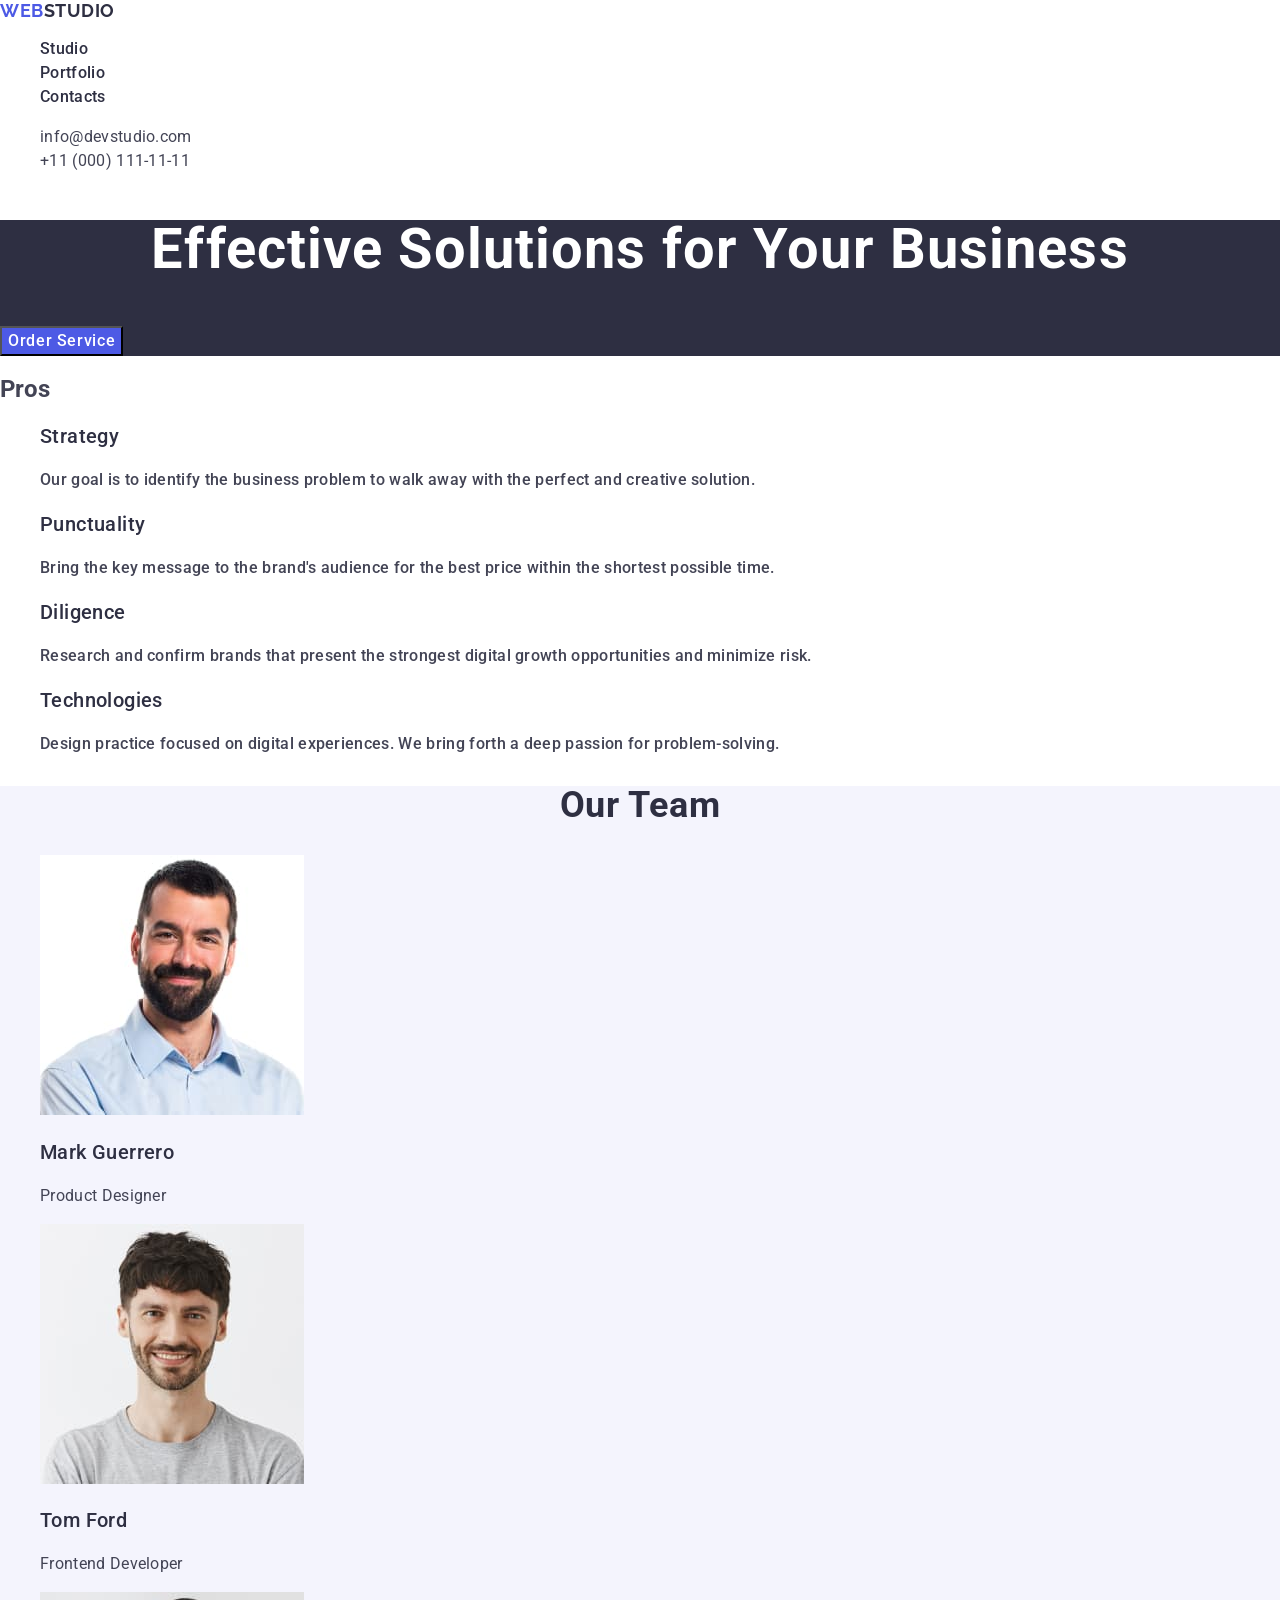
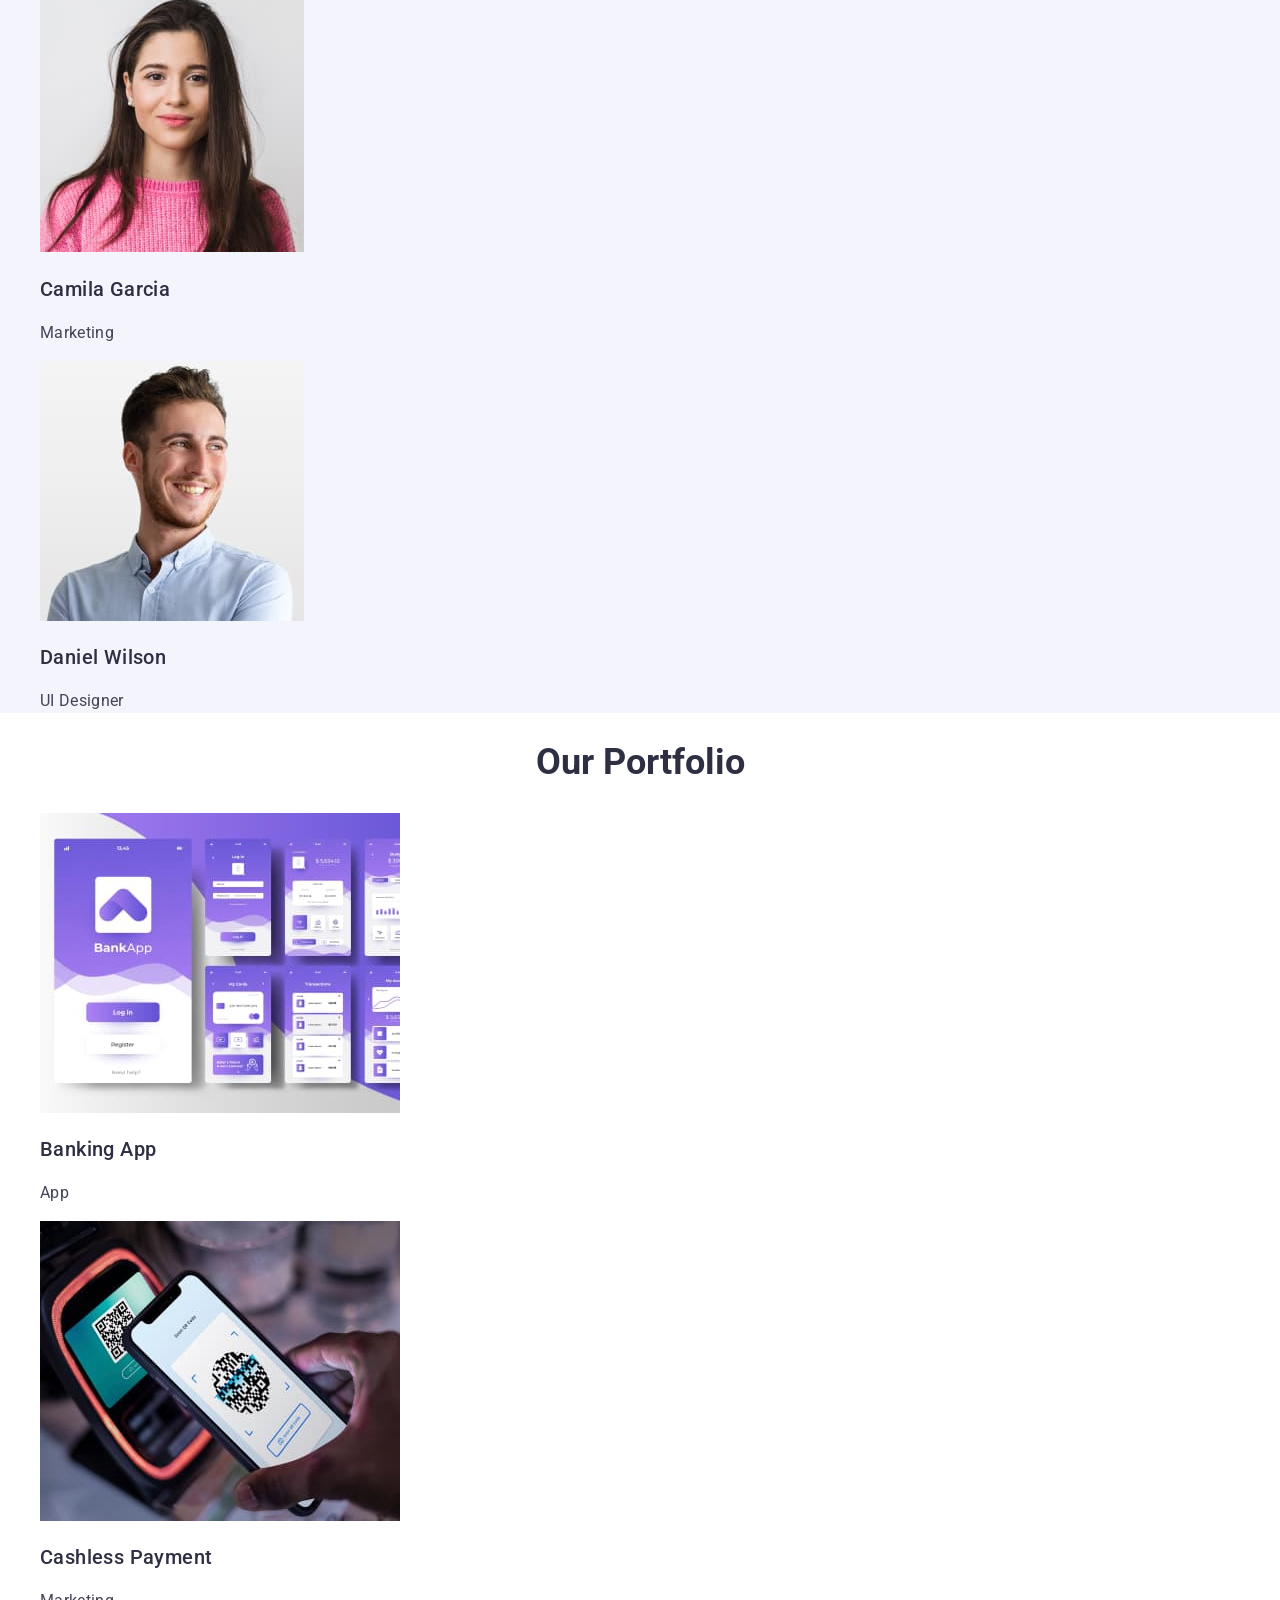
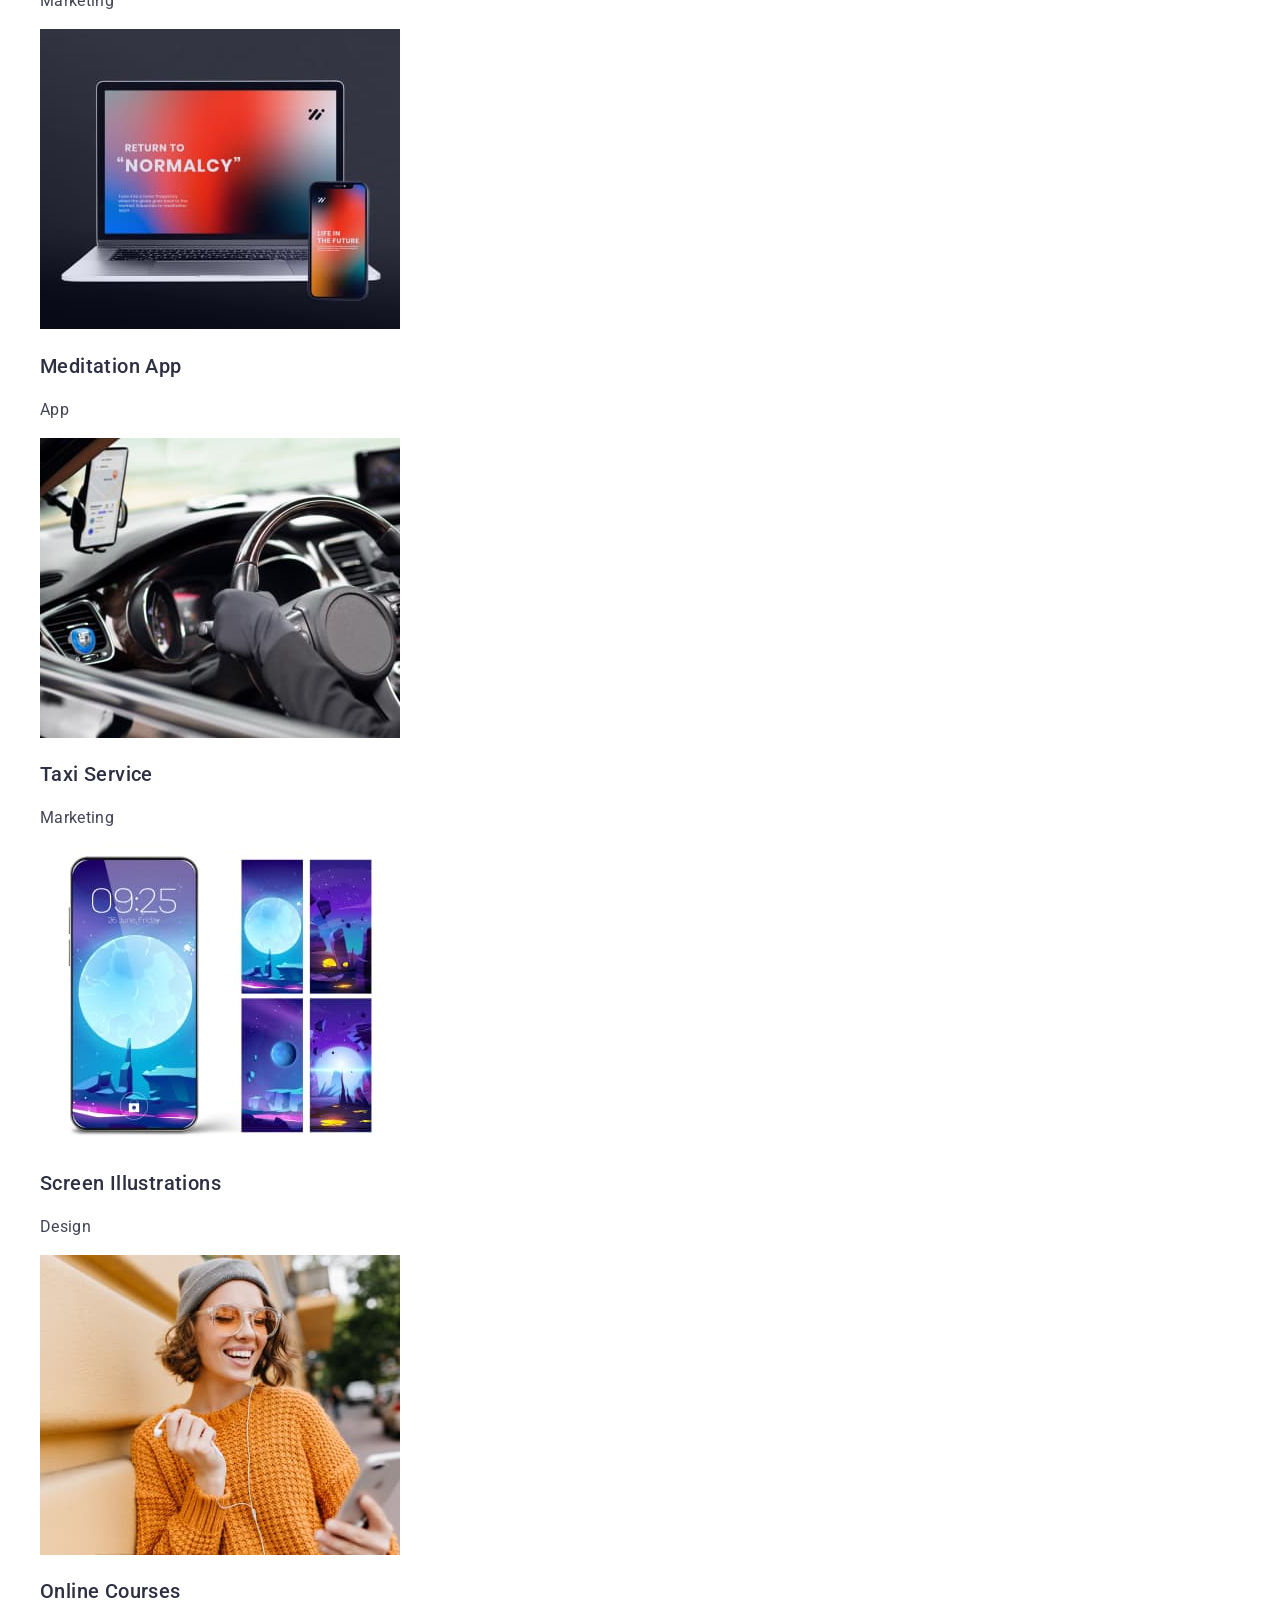
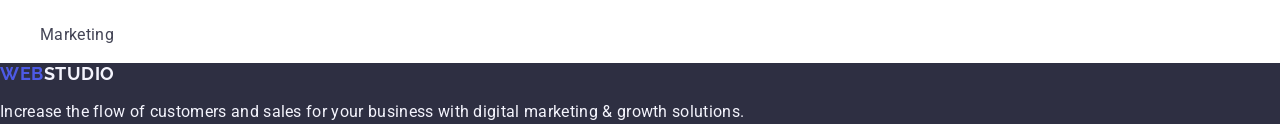
==== index.html @ e2381bb8 "next" ====
<!DOCTYPE html>
<html lang="en">
<head>
    <link rel="stylesheet" href="https://cdn.jsdelivr.net/npm/modern-normalize@2.0.0/modern-normalize.min.css">
    <meta charset="UTF-8">
    <meta name="viewport" content="width=device-width, initial-scale=1.0">
    <link rel="stylesheet" href="./css/styles.css">
<link rel="preconnect" href="https://fonts.googleapis.com">
<link rel="preconnect" href="https://fonts.gstatic.com" crossorigin>
<link href="https://fonts.googleapis.com/css2?family=Raleway:wght@800&family=Roboto:wght@400;500;700;900&display=swap"
    rel="stylesheet">
    <title>Document</title>
</head>
<body>
    <header class="head">
        <nav class="nav">
            <a class="logo" href="./">Web<span class="logo-span">Studio</span></a>
            <ul class="nav-list">
                <li><a href="./index.html" class="link">Studio</a></li>
                <li><a href="">Portfolio</a></li>
                <li><a href="">Contacts</a></li>
            </ul>
        </nav>
       <address class="address">
        <ul>
            <li><a href="mailto:info@devstudio.com" class="mail">info@devstudio.com</a></li>
            <li><a href="tel:+110001111111">+11 (000) 111-11-11</a></li>
        </ul>
       </address>
    </header>
    <main>
        <!--HERO-->
           <section class="hero">
            <h1 class="title-hero">Effective Solutions
                for Your Business</h1>
            <button type="button" class="hero-button">Order Service</button>
           </section>
        
       <section class="pros">
               <h2 class="title">Pros</h2>
        <ul>
            <li>
                <h3 class="title-text">Strategy</h3>
                <p class="text">Our goal is to identify the business problem to walk away with the perfect and creative solution.</p>
            </li>
            <li>
                <h3 class="title-text">Punctuality</h3>
                <p class="text">Bring the key message to the brand's audience for the best price within the shortest possible time.</p>
            </li>
            <li>
                <h3 class="title-text">Diligence</h3>
                <p class="text">Research and confirm brands that present the strongest digital growth opportunities and minimize risk.</p>
            </li>
            <li>
                <h3 class="title-text">Technologies</h3>
                <p class="text">Design practice focused on digital experiences. We bring forth a deep passion for problem-solving.</p>
            </li>
        </ul>
       </section>
       <section class="team">
        <h2 class="title">Our Team</h2>
        <ul>
            <li class="team-list">
                <img src="./images/img(4).jpg" alt="Product Designer" width="264">
                <h3 class="team-title">Mark Guerrero</h3>
                <p class="text">Product Designer</p>
            </li>
            <li>
                <img src="./images/img(3).jpg" alt="Frontend Developer" width="264">
                <h3 class="team-title">Tom Ford</h3>
                <p class="text">Frontend Developer</p>
            </li>
            <li>
                <img src="./images/img(2).jpg" alt="Marketing" width="264">
                <h3 class="team-title">Camila Garcia</h3>
                <p class="text">Marketing</p>
            </li>
            <li>
                <img src="./images/img(1).jpg" alt="UI Designer" width="264">
                <h3 class="team-title">Daniel Wilson</h3>
                <p class="text">UI Designer</p>
            </li>
        </ul>
       </section>
       <section class="portfolio">
<h2 class="title">Our Portfolio</h2>
<ul>
    <li>
        <img src="./images/img5.jpg" alt="Banking App" width="360" height="300">
        <h3 class="sec-title">Banking App</h3>
        <p class="text">App</p>
    </li>
    <li>
        <img src="./images/img6.jpg" alt="Cashless Payment" width="360" height="300">
        <h3 class="sec-title">Cashless Payment</h3>
        <p class="text">Marketing</p>
    </li>
    <li>
        <img src="./images/img7.jpg" alt="Meditation App" width="360" height="300">
         <h3 class="sec-title">Meditation App</h3>
         <p class="text">App</p>
    </li>
    <li>
        <img src="./images/img8.jpg" alt="Taxi Service" width="360" height="300">
        <h3 class="sec-title">Taxi Service</h3>
        <p class="text">Marketing</p>
    </li>
    <li>
        <img src="./images/img9.jpg" alt="Screen Illustrations" width="360" height="300">
        <h3 class="sec-title">Screen Illustrations</h3>
        <p class="text">Design</p>
    </li>
    <li>
        <img src="./images/img10.jpg" alt="Online Courses" width="360" height="300">
        <h3 class="sec-title">Online Courses</h3>
        <p class="text">Marketing</p>
    </li>
</ul>
       </section>
   
    </main>
    <footer class="footer">
        <a class="logo" href="./index.html">Web<span class="logo-span">Studio</span></a>
        <p class="text">Increase the flow of customers and sales for your business with digital marketing & growth solutions.</p>
    </footer>
    
</body>
</html>
---- css/styles.css ----
a {
    text-decoration: none;
}
ul {
    list-style: none;
}
body {
    font-family: Roboto, sans-serif;
    background-color: #FFFFFF;
    color: #434455;
}
.logo{
    font-family: Raleway, sans-serif;
    color: #4D5AE5;
    font-weight: 700;
    font-size: 18px;
    line-height: 1.17;
    letter-spacing: 0.03em;
    text-transform: uppercase;
    
}
.logo-span{
    color: #2E2F42;
}

.head{
    font-family: Roboto, sans-serif;
}
 .nav-list a{
    color: #2E2F42;
    font-weight: 500;
    font-size: 16px;
    line-height: 1.5;
    letter-spacing: 0.02em; 
     

}
.nav .nav-list a:hover,
.nav .nav-list a:focus{
    color: #404BBF;
}
.nav .nav-list a:active{
    color: #404BBF;
    text-decoration: underline;
}
.address {
    font-style: normal;
}
.address a{
    color: #434455;
    font-weight: 400;
    font-size: 16px;
    line-height: 1.5;
    letter-spacing: 0.02em;
}


.address a:hover,
.address a:focus{
    color: #404BBF;
}

.hero{
background-color: #2E2F42;
}
.title-hero{
    color: #FFFFFF;
    font-weight: 700;
    font-size: 56px;
    line-height: 1.07;
    letter-spacing: 0.02em;
    text-align: center;
    
}

 .hero-button{
    background-color: #4D5AE5;
    color: #FFFFFF;
    font-weight: 500;
    font-size: 16px;
    line-height: 1.5;
    letter-spacing: 0.04em;
    cursor: pointer;
}

.hero .hero-button:hover,
.hero .hero-button:focus{
    background-color: #404BBF;
}

.pros .title-text{
    color: #2E2F42;
    font-weight: 500;
    font-size: 20px;
    line-height: 1.2;
    letter-spacing: 0.02em;
}
.pros .text {
    font-weight: 500;
    font-size: 16px;
    line-height: 1.5;
    letter-spacing: 0.02em;
}
.team{
    background-color:#F4F4FD ;
}

.team .title{
    color: #2E2F42;
 font-weight: 700;
 font-size: 36px;
 line-height: 1.11;
 letter-spacing: 0.02em;
text-align: center;
text-transform: capitalize;
}
.team .team-title{
    color: #2E2F42;
    font-weight: 500;
    font-size: 20px;
    line-height: 1.2;
    letter-spacing: 0.02em;
   
}
.team .text{
    font-weight: 400;
    font-size: 16px;
    line-height: 1.5;
    letter-spacing: 0.02em;
    
}
.portfolio{
    background-color: #FFFFFF;
}
.portfolio .title{
    color: #2E2F42;
    font-weight: 700;
    font-size: 36px;
    line-height: 1.11;
    text-align: center;
    letter-spacing: 0.02;
    text-transform: capitalize;
}
.portfolio .sec-title{
    color: #2E2F42;
    font-weight: 500;
    font-size: 20px;
    line-height: 1.2;
    letter-spacing: 0.02em;
}

.portfolio .text{
    font-weight: 400;
    font-size: 16px;
    line-height: 1.5;
    letter-spacing: 0.02em;
}
.footer {
    background-color: #2E2F42;
}
.footer .logo{
    font-family: Raleway, sans-serif;
    color: #4D5AE5;
    font-weight: 700;
     font-size: 18px;
    line-height: 1.17;
    letter-spacing: 0.03em;
    text-transform: uppercase;
    
}
.footer .logo-span{
    color: #F4F4FD;
}
.footer .text{
    font-weight: 400;
    font-size: 16px;
    line-height: 1.5;
    color: #F4F4FD;
    letter-spacing: 0.02em;
}
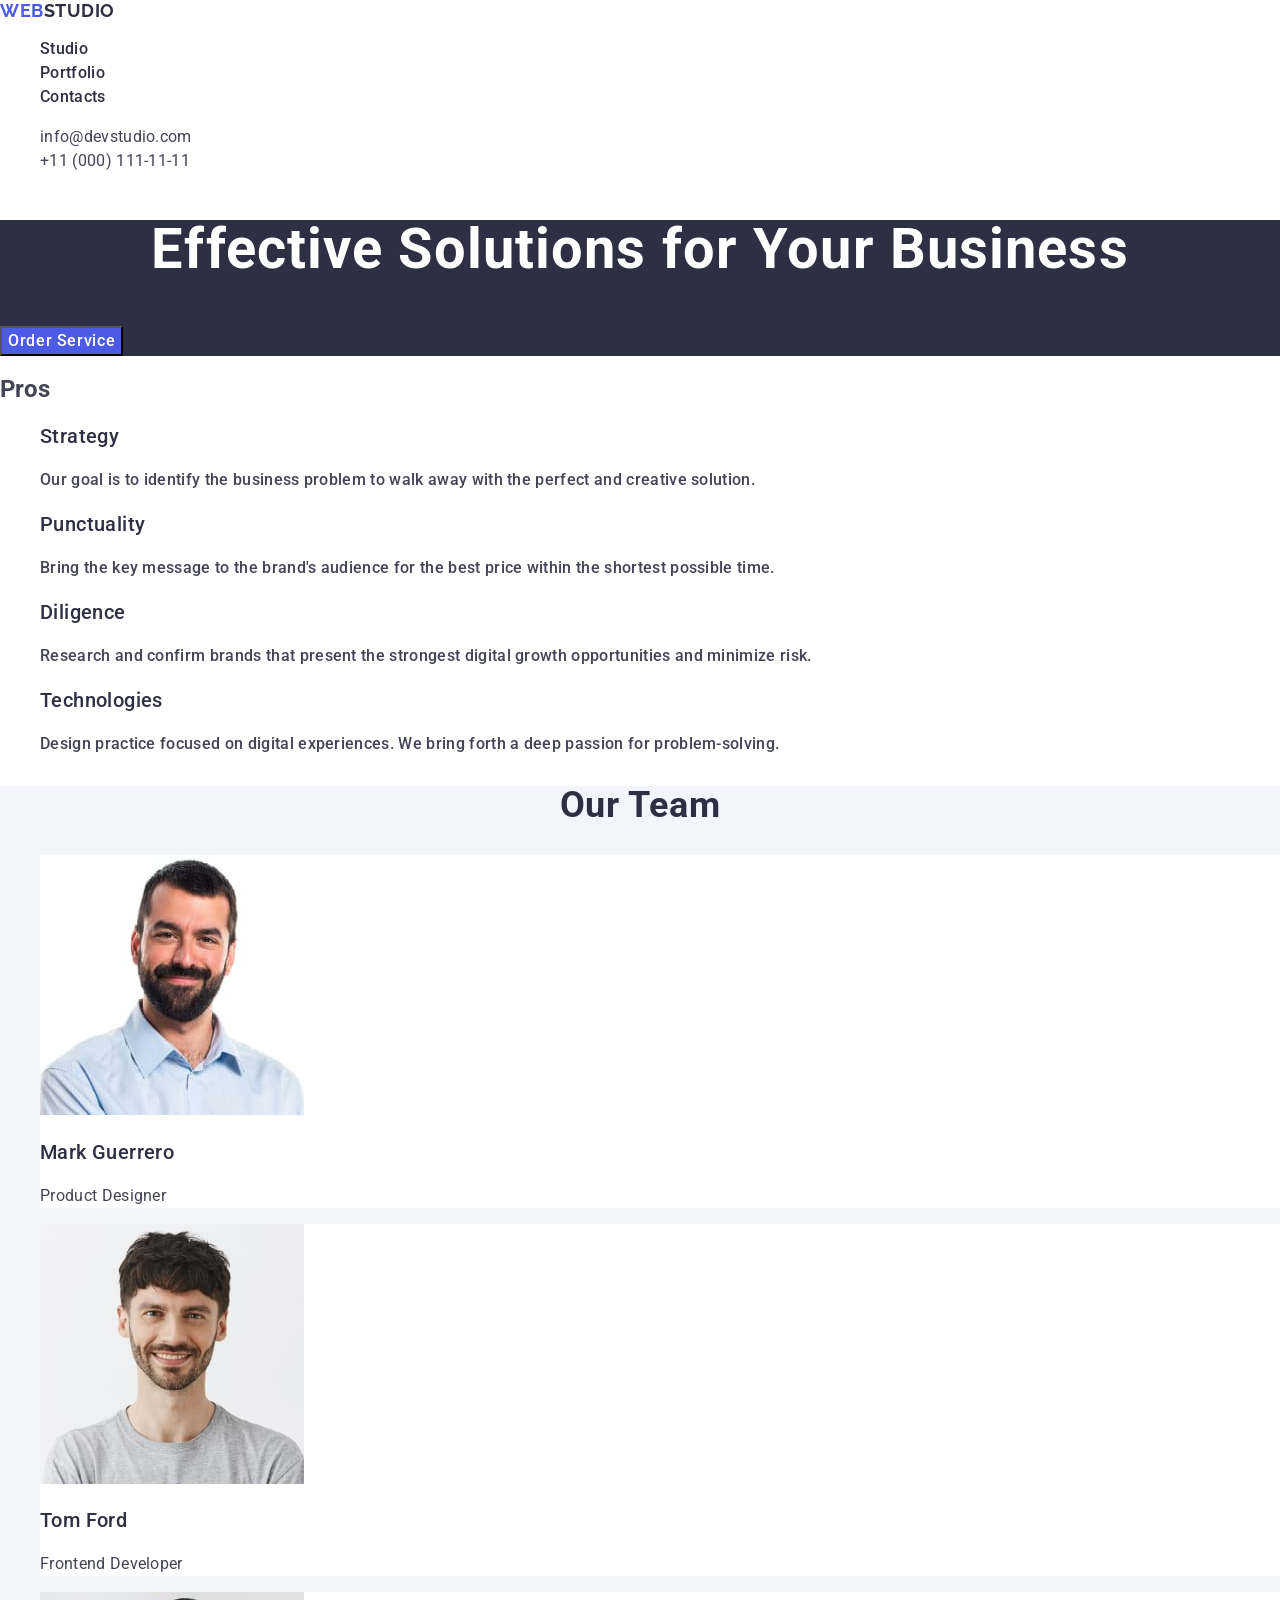
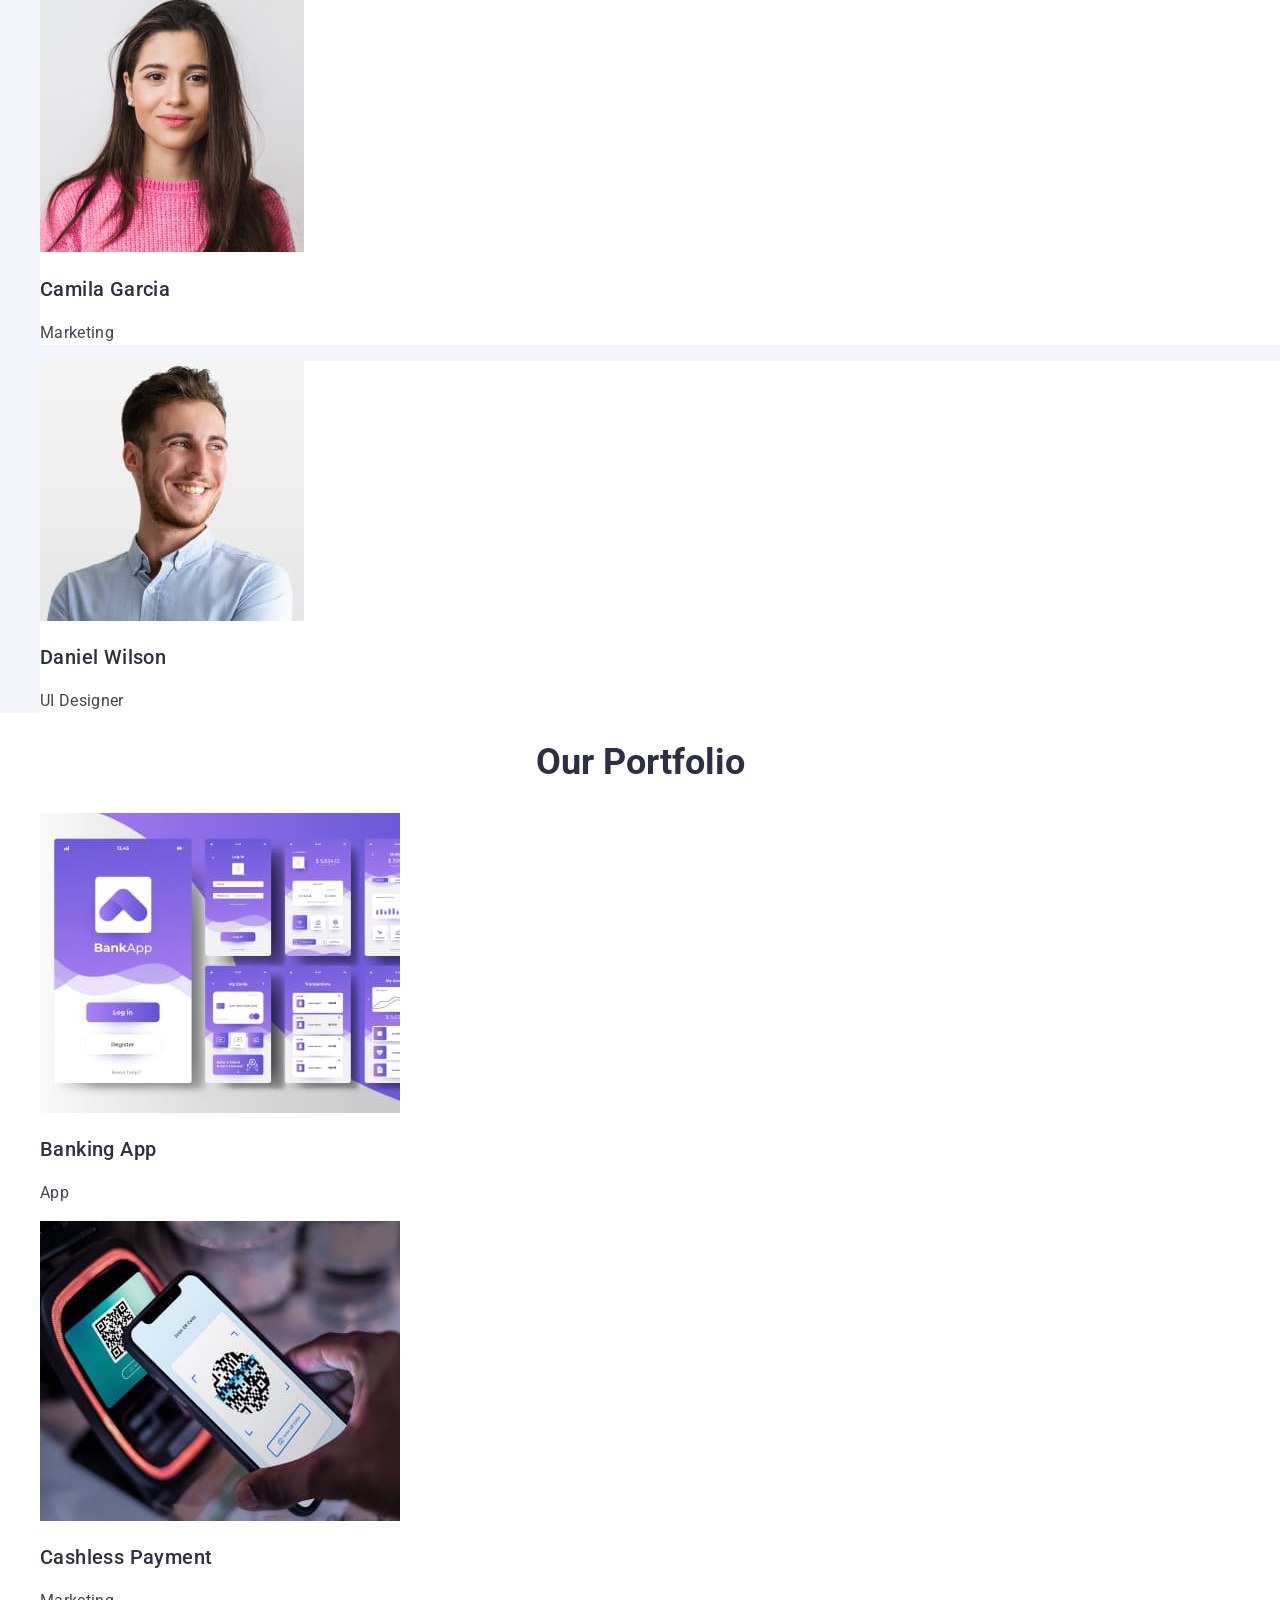
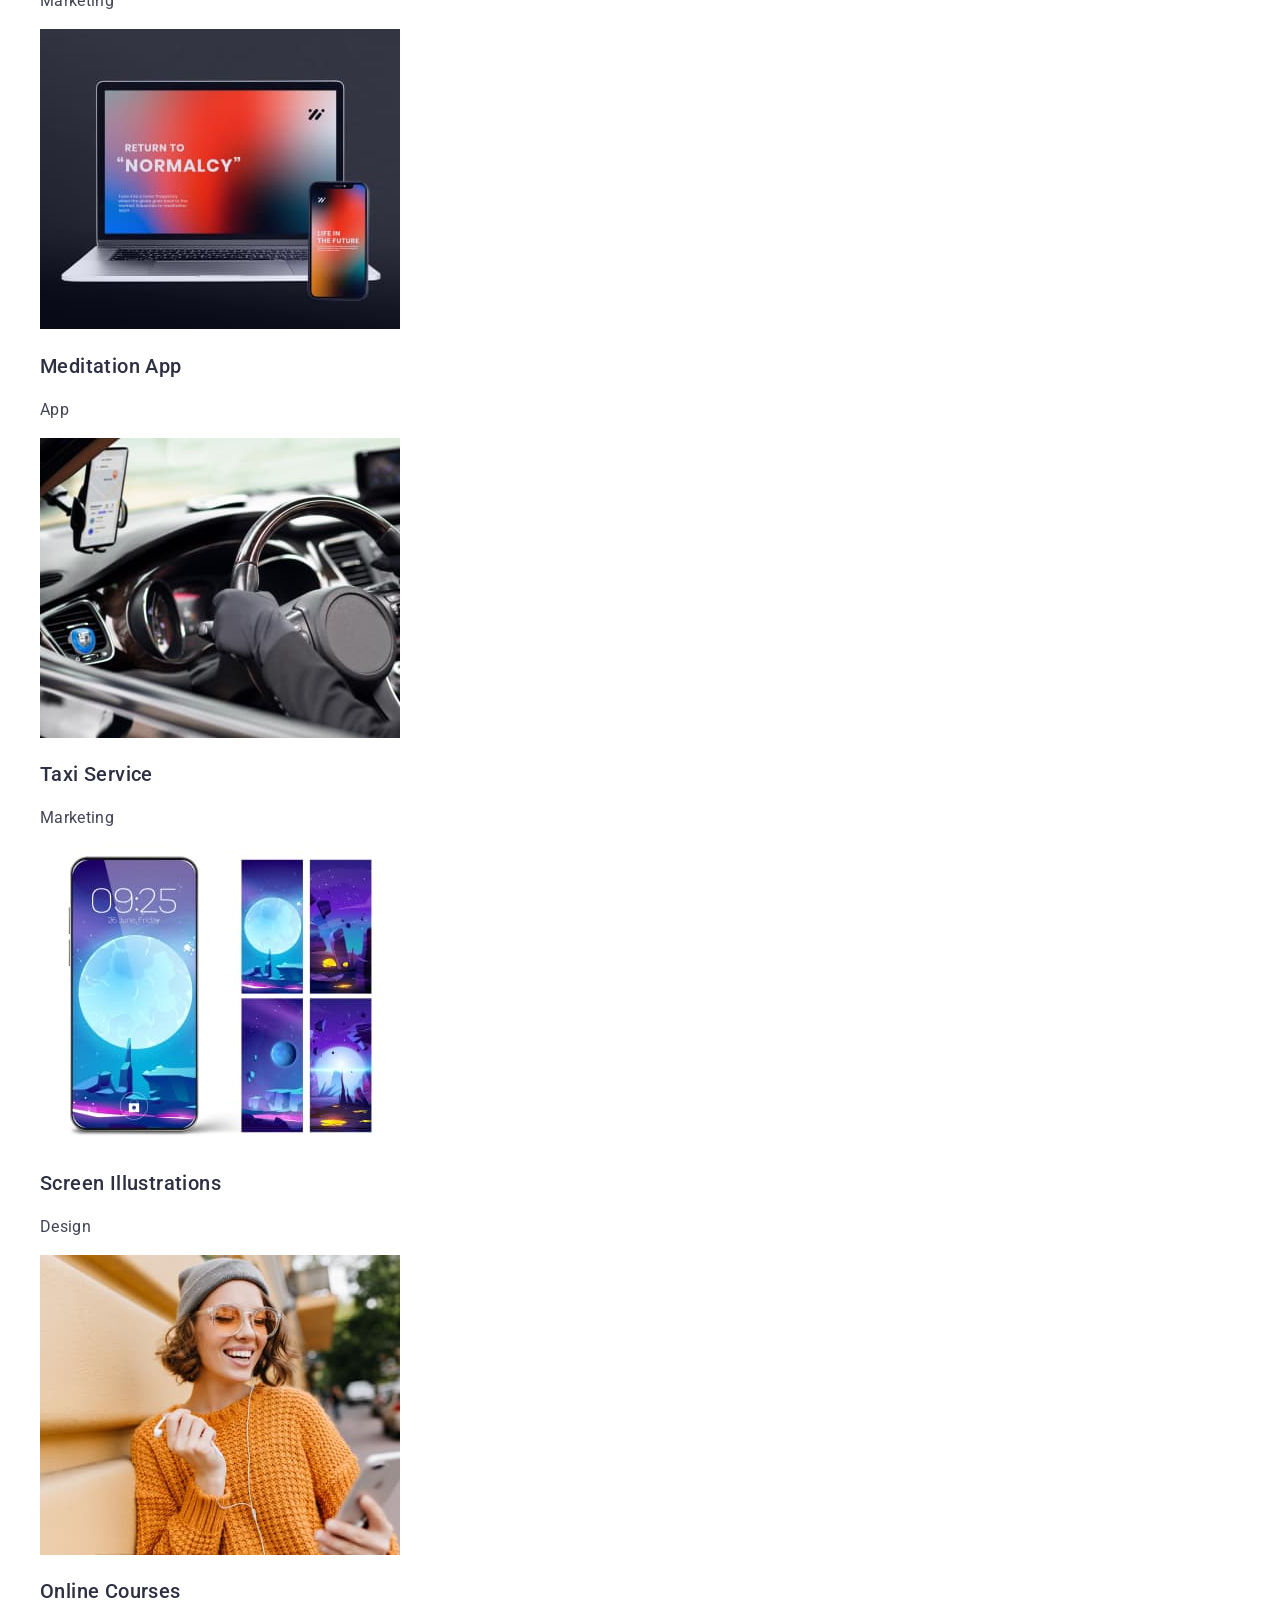
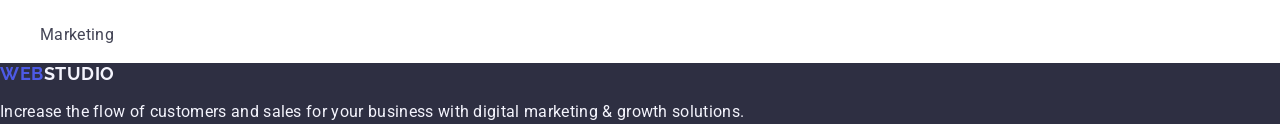
==== commit 46590ee4: "next try" ====
--- a/index.html
+++ b/index.html
@@ -17,14 +17,14 @@
             <a class="logo" href="./">Web<span class="logo-span">Studio</span></a>
             <ul class="nav-list">
                 <li><a href="./index.html" class="link">Studio</a></li>
-                <li><a href="">Portfolio</a></li>
-                <li><a href="">Contacts</a></li>
+                <li><a href="" class="link">Portfolio</a></li>
+                <li><a href="" class="link">Contacts</a></li>
             </ul>
         </nav>
        <address class="address">
         <ul>
             <li><a href="mailto:info@devstudio.com" class="mail">info@devstudio.com</a></li>
-            <li><a href="tel:+110001111111">+11 (000) 111-11-11</a></li>
+            <li><a href="tel:+110001111111" class="phone">+11 (000) 111-11-11</a></li>
         </ul>
        </address>
     </header>
@@ -65,17 +65,17 @@
                 <h3 class="team-title">Mark Guerrero</h3>
                 <p class="text">Product Designer</p>
             </li>
-            <li>
+            <li class="team-list">
                 <img src="./images/img(3).jpg" alt="Frontend Developer" width="264">
                 <h3 class="team-title">Tom Ford</h3>
                 <p class="text">Frontend Developer</p>
             </li>
-            <li>
+            <li class="team-list">
                 <img src="./images/img(2).jpg" alt="Marketing" width="264">
                 <h3 class="team-title">Camila Garcia</h3>
                 <p class="text">Marketing</p>
             </li>
-            <li>
+            <li class="team-list">
                 <img src="./images/img(1).jpg" alt="UI Designer" width="264">
                 <h3 class="team-title">Daniel Wilson</h3>
                 <p class="text">UI Designer</p>
--- a/css/styles.css
+++ b/css/styles.css
@@ -104,6 +104,9 @@
 .team{
     background-color:#F4F4FD ;
 }
+.team-list{
+    background-color: #FFFFFF;
+}
 
 .team .title{
     color: #2E2F42;
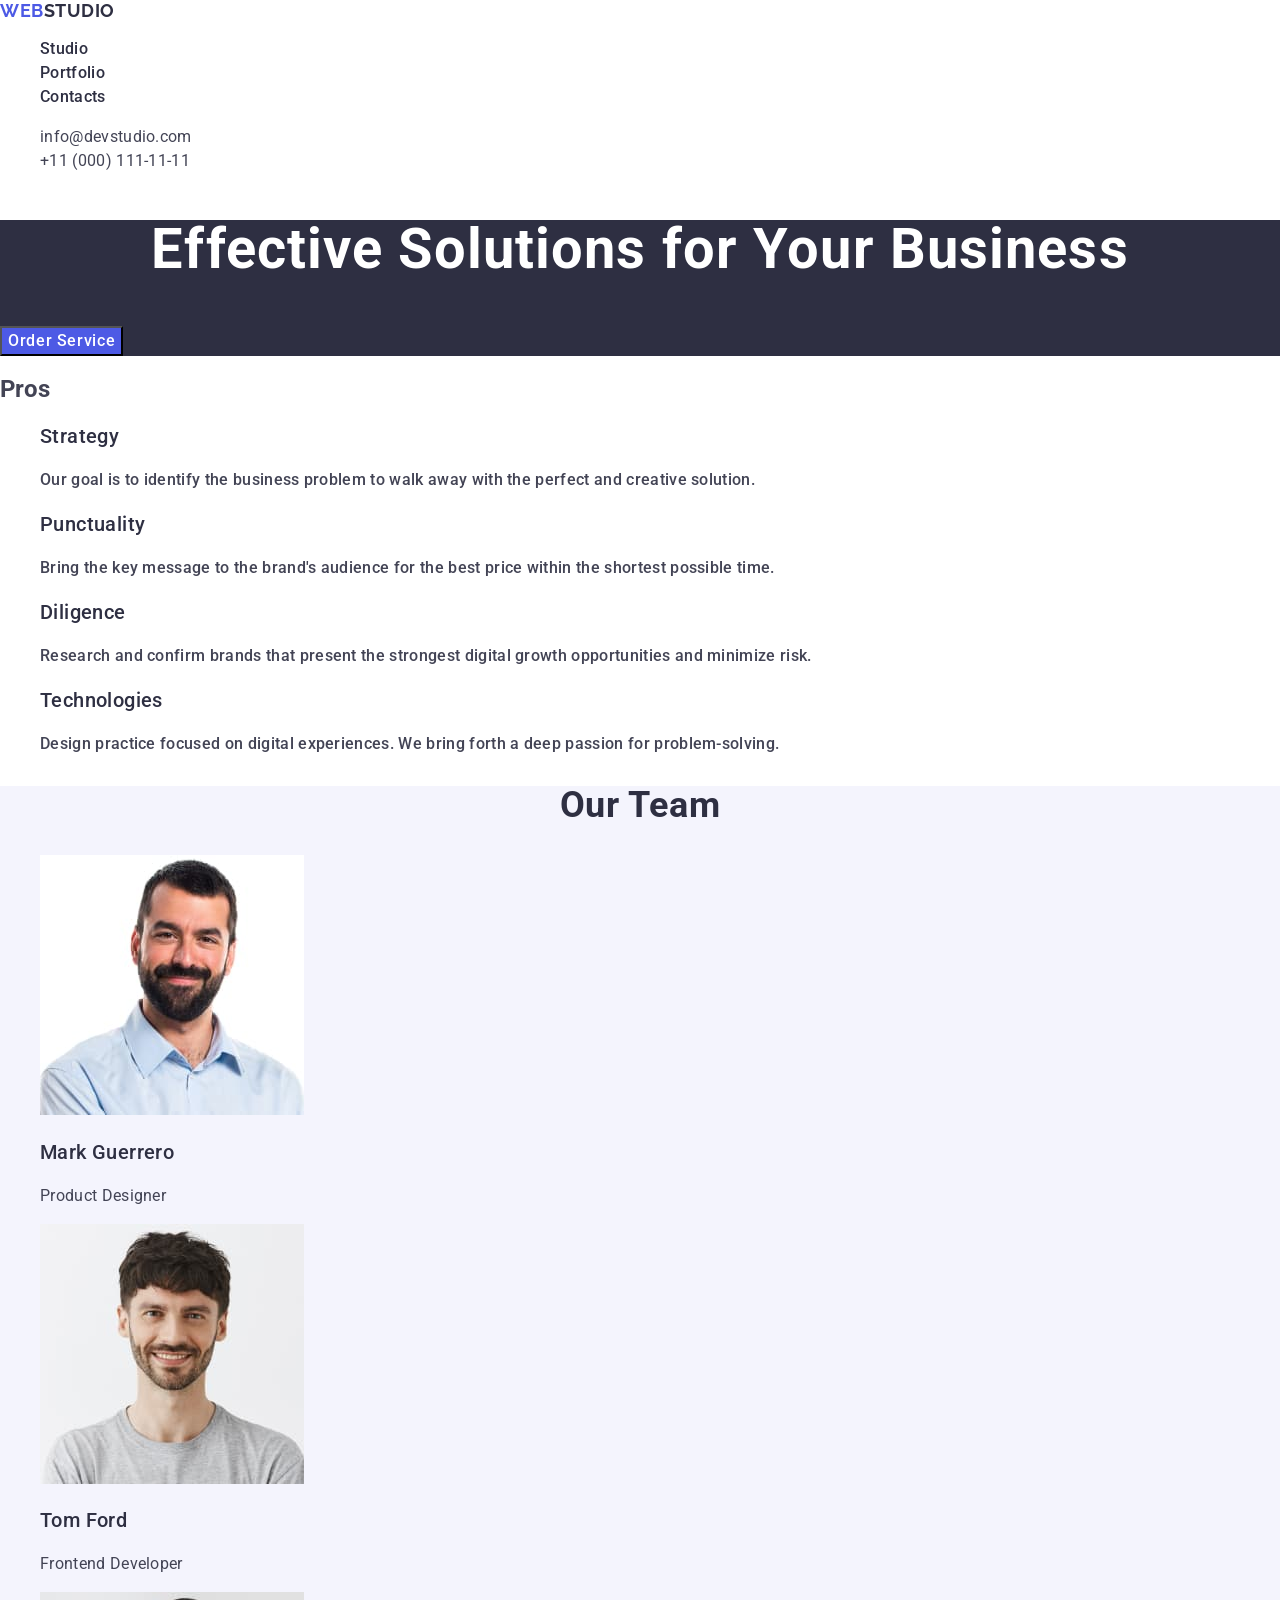
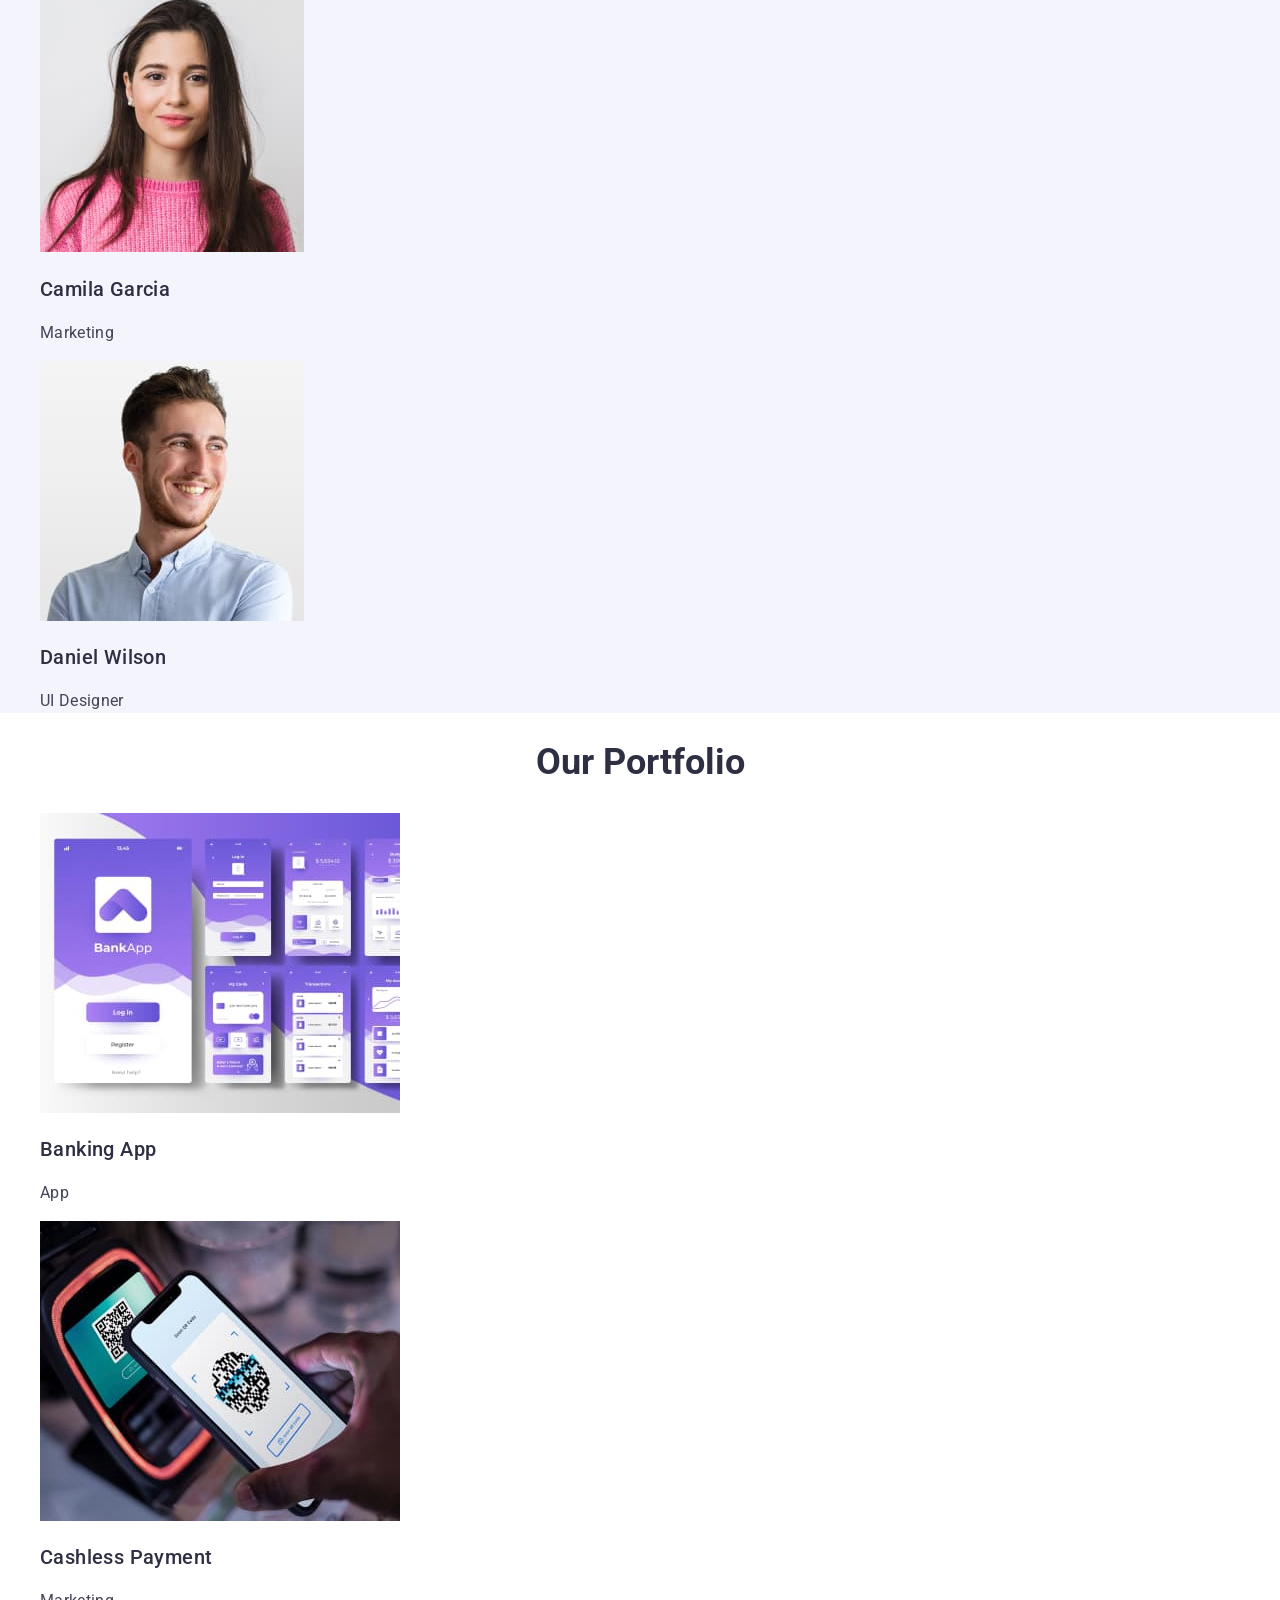
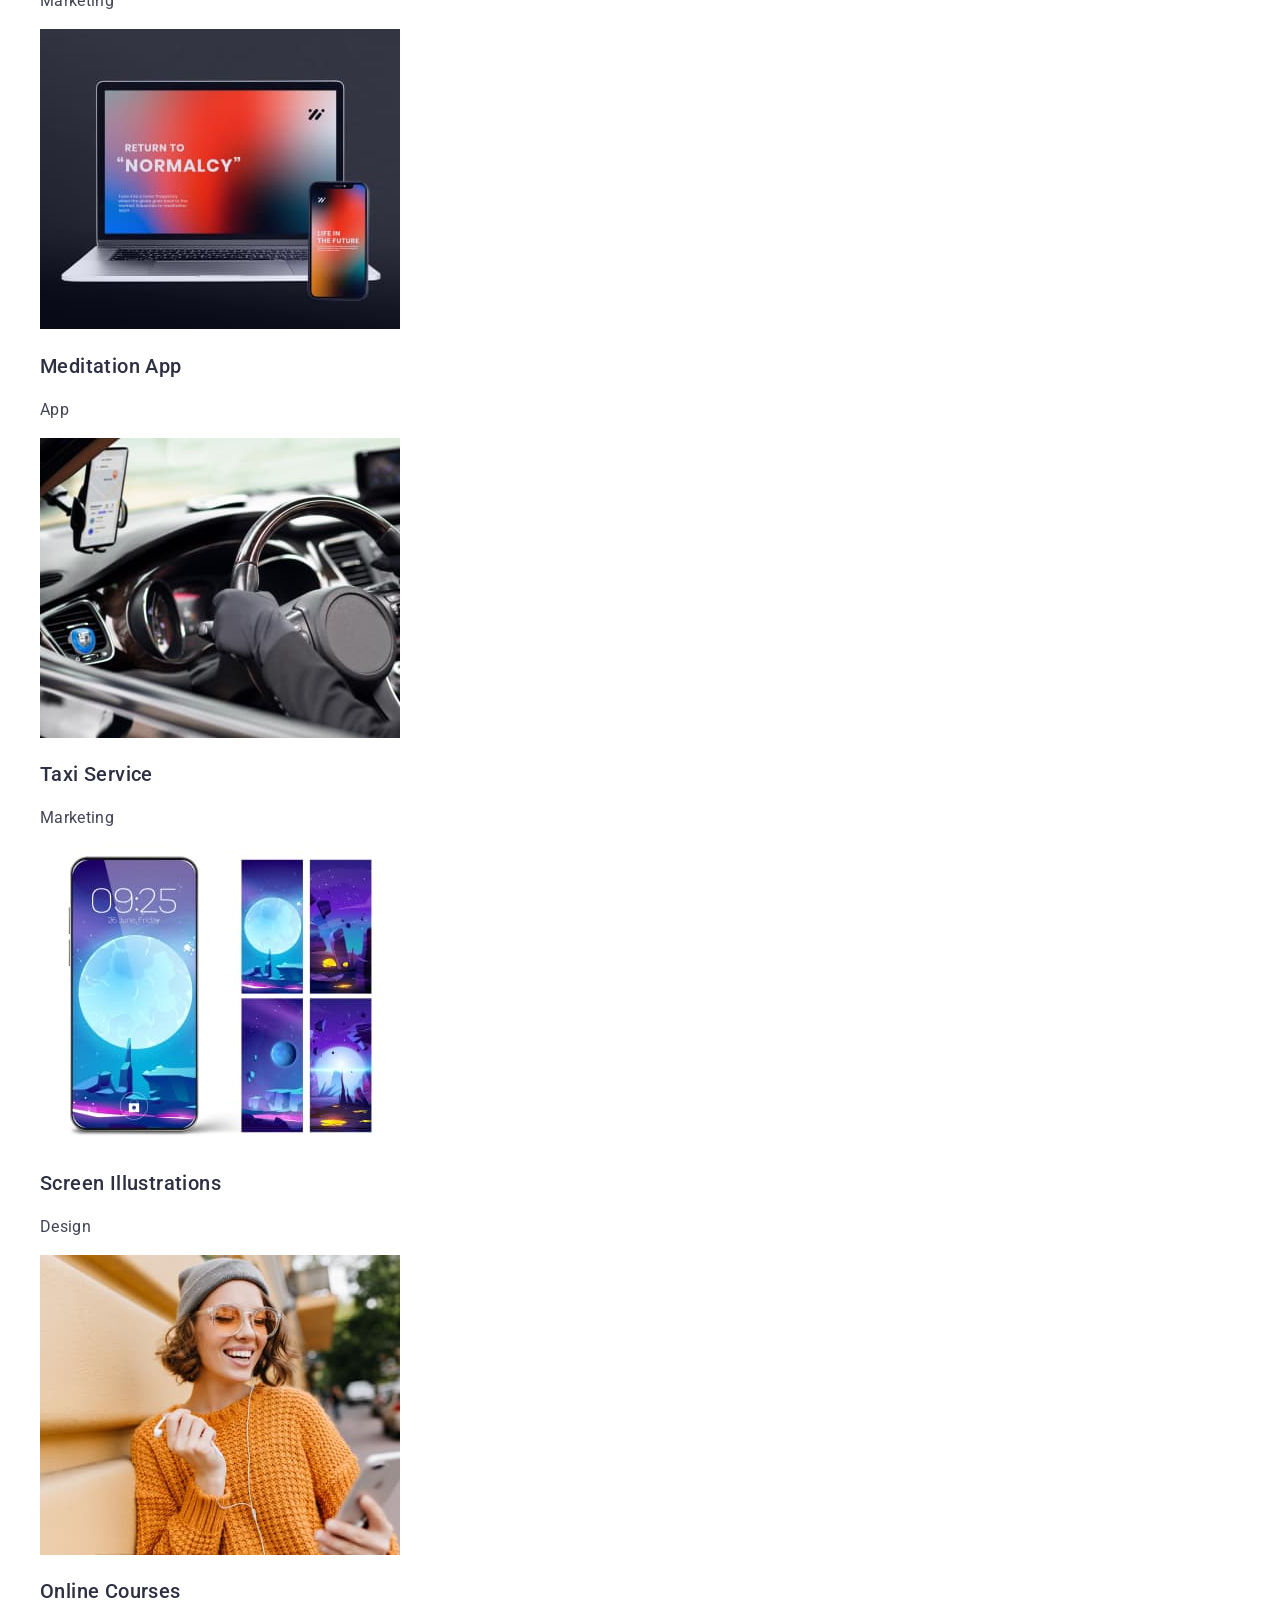
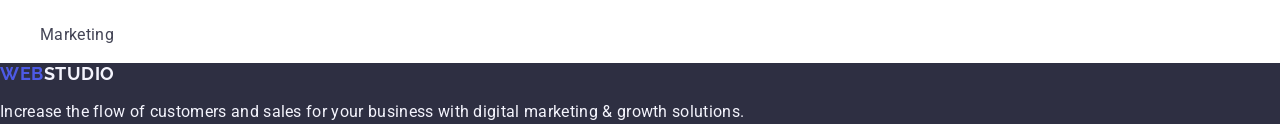
==== commit 1be7e52d: "try" ====
--- a/index.html
+++ b/index.html
@@ -14,7 +14,7 @@
 <body>
     <header class="head">
         <nav class="nav">
-            <a class="logo" href="./">Web<span class="logo-span">Studio</span></a>
+            <a class="logo" href="/index.html">Web<span class="logo-span">Studio</span></a>
             <ul class="nav-list">
                 <li><a href="./index.html" class="link">Studio</a></li>
                 <li><a href="" class="link">Portfolio</a></li>
@@ -23,8 +23,8 @@
         </nav>
        <address class="address">
         <ul>
-            <li><a href="mailto:info@devstudio.com" class="mail">info@devstudio.com</a></li>
-            <li><a href="tel:+110001111111" class="phone">+11 (000) 111-11-11</a></li>
+            <li><a href="mailto:info@devstudio.com" class="infor">info@devstudio.com</a></li>
+            <li><a href="tel:+110001111111" class="infor">+11 (000) 111-11-11</a></li>
         </ul>
        </address>
     </header>
--- a/css/styles.css
+++ b/css/styles.css
@@ -104,9 +104,7 @@
 .team{
     background-color:#F4F4FD ;
 }
-.team-list{
-    background-color: #FFFFFF;
-}
+
 
 .team .title{
     color: #2E2F42;
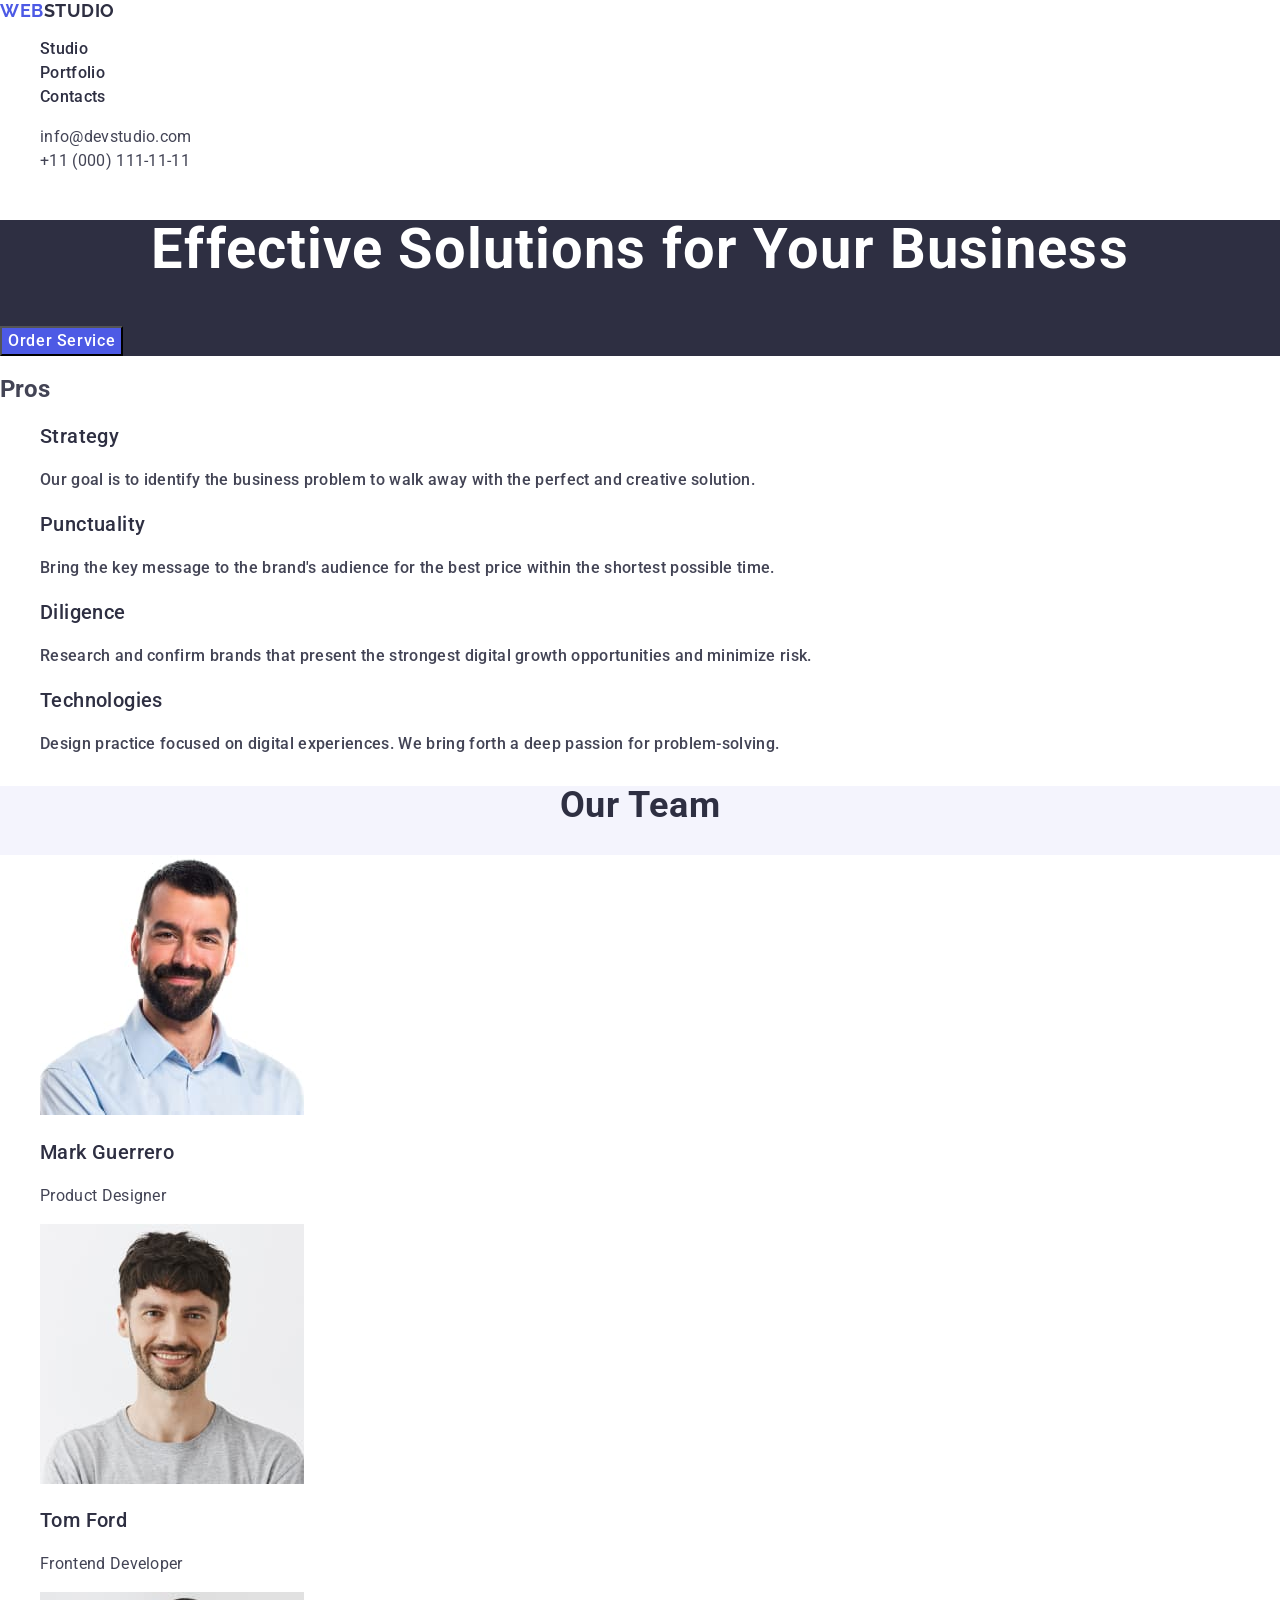
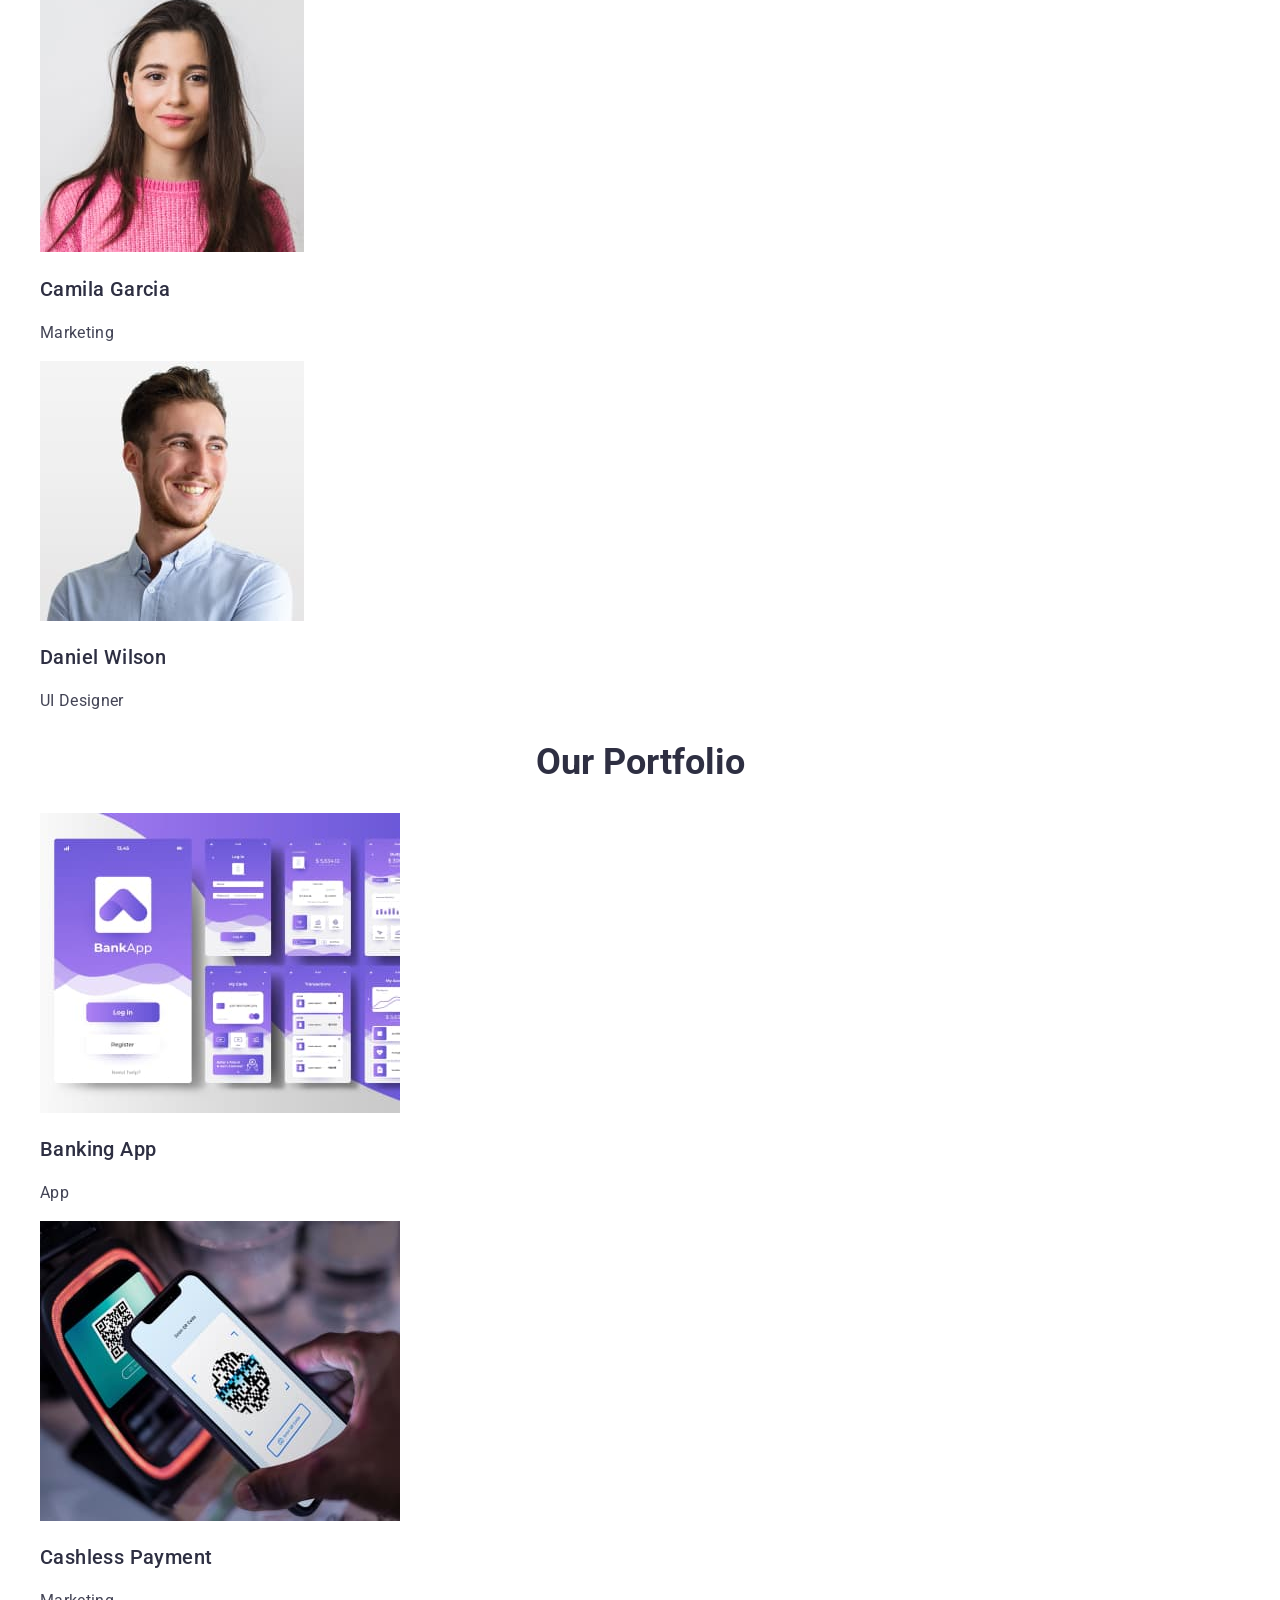
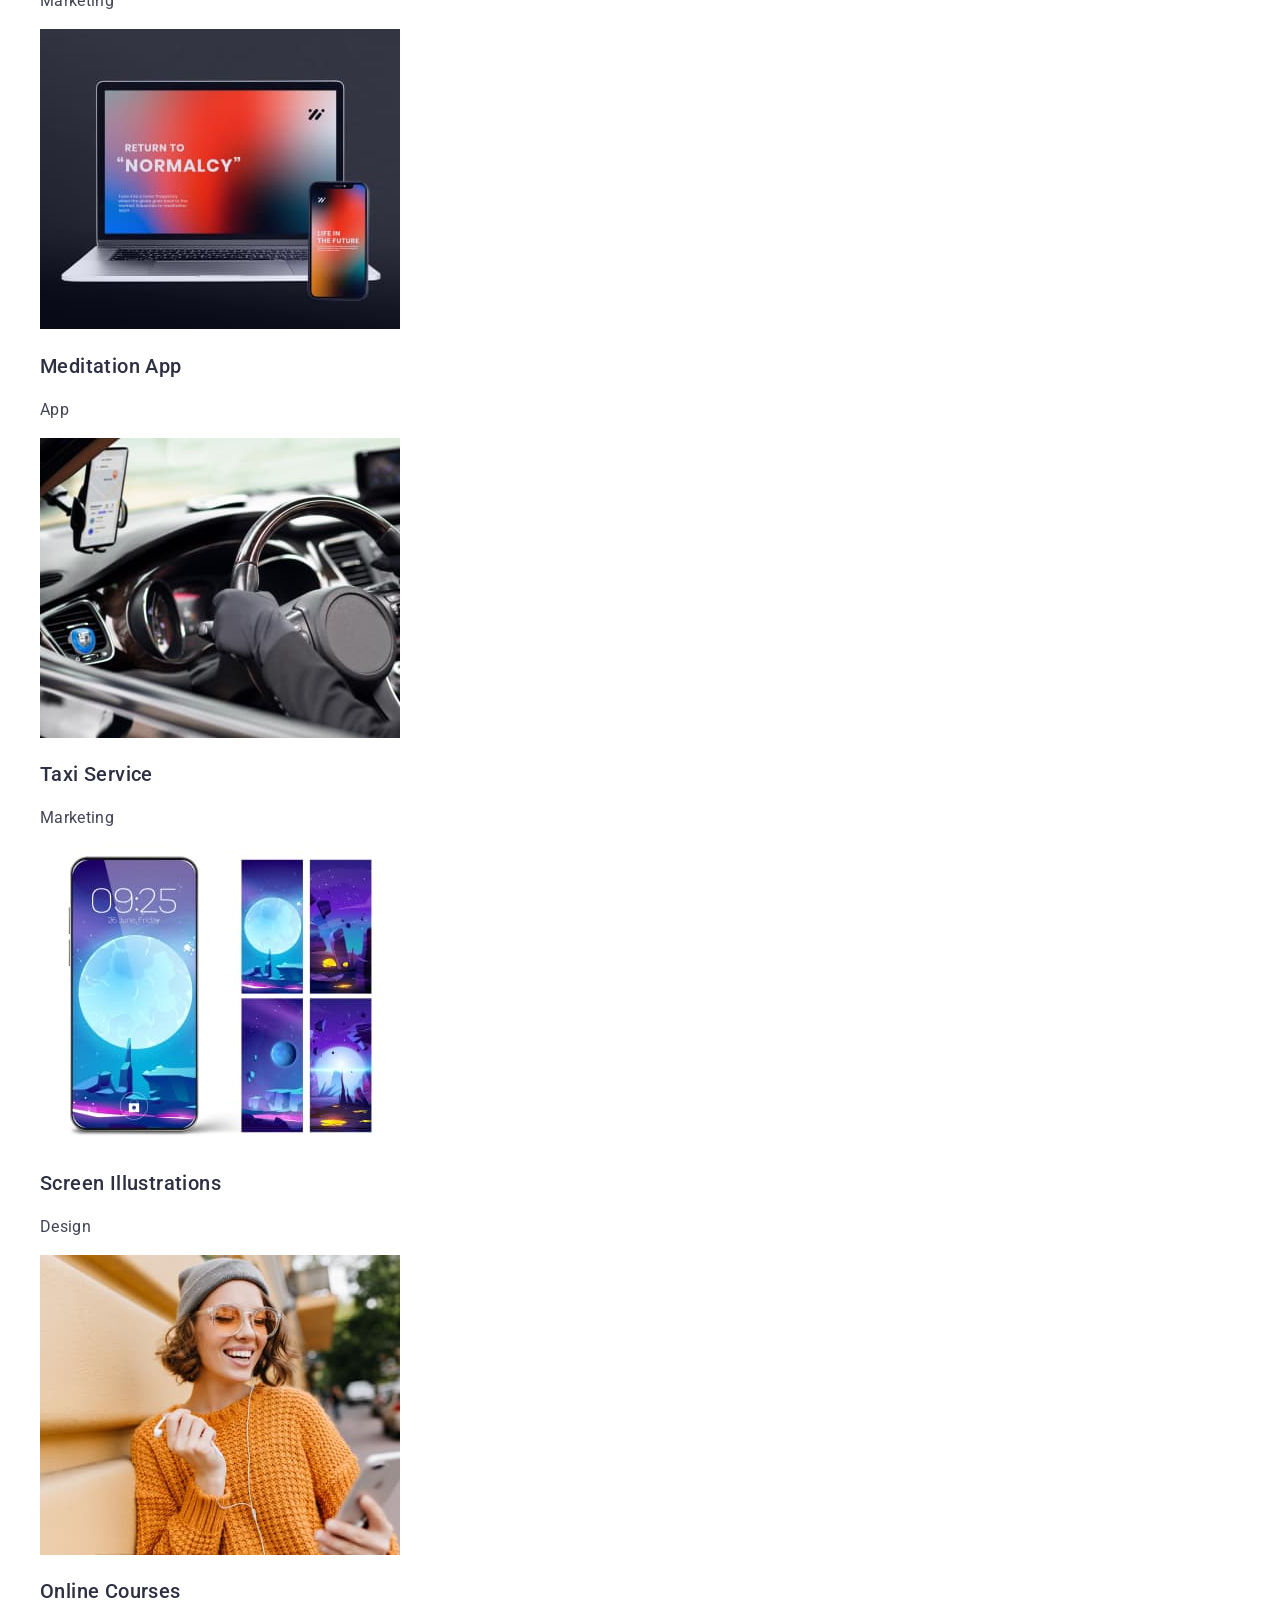
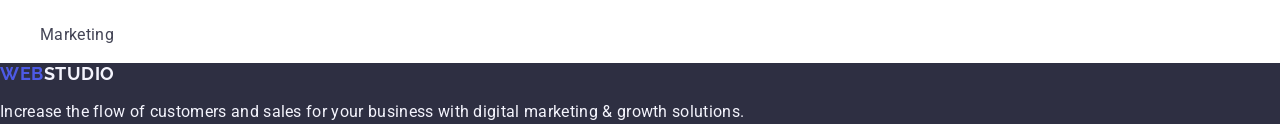
==== commit 250a3cde: "Background change" ====
--- a/index.html
+++ b/index.html
@@ -59,7 +59,7 @@
        </section>
        <section class="team">
         <h2 class="title">Our Team</h2>
-        <ul>
+        <ul class="first-list">
             <li class="team-list">
                 <img src="./images/img(4).jpg" alt="Product Designer" width="264">
                 <h3 class="team-title">Mark Guerrero</h3>
--- a/css/styles.css
+++ b/css/styles.css
@@ -104,8 +104,9 @@
 .team{
     background-color:#F4F4FD ;
 }
-
-
+.first-list{
+    background-color: #FFFFFF;
+}
 .team .title{
     color: #2E2F42;
  font-weight: 700;
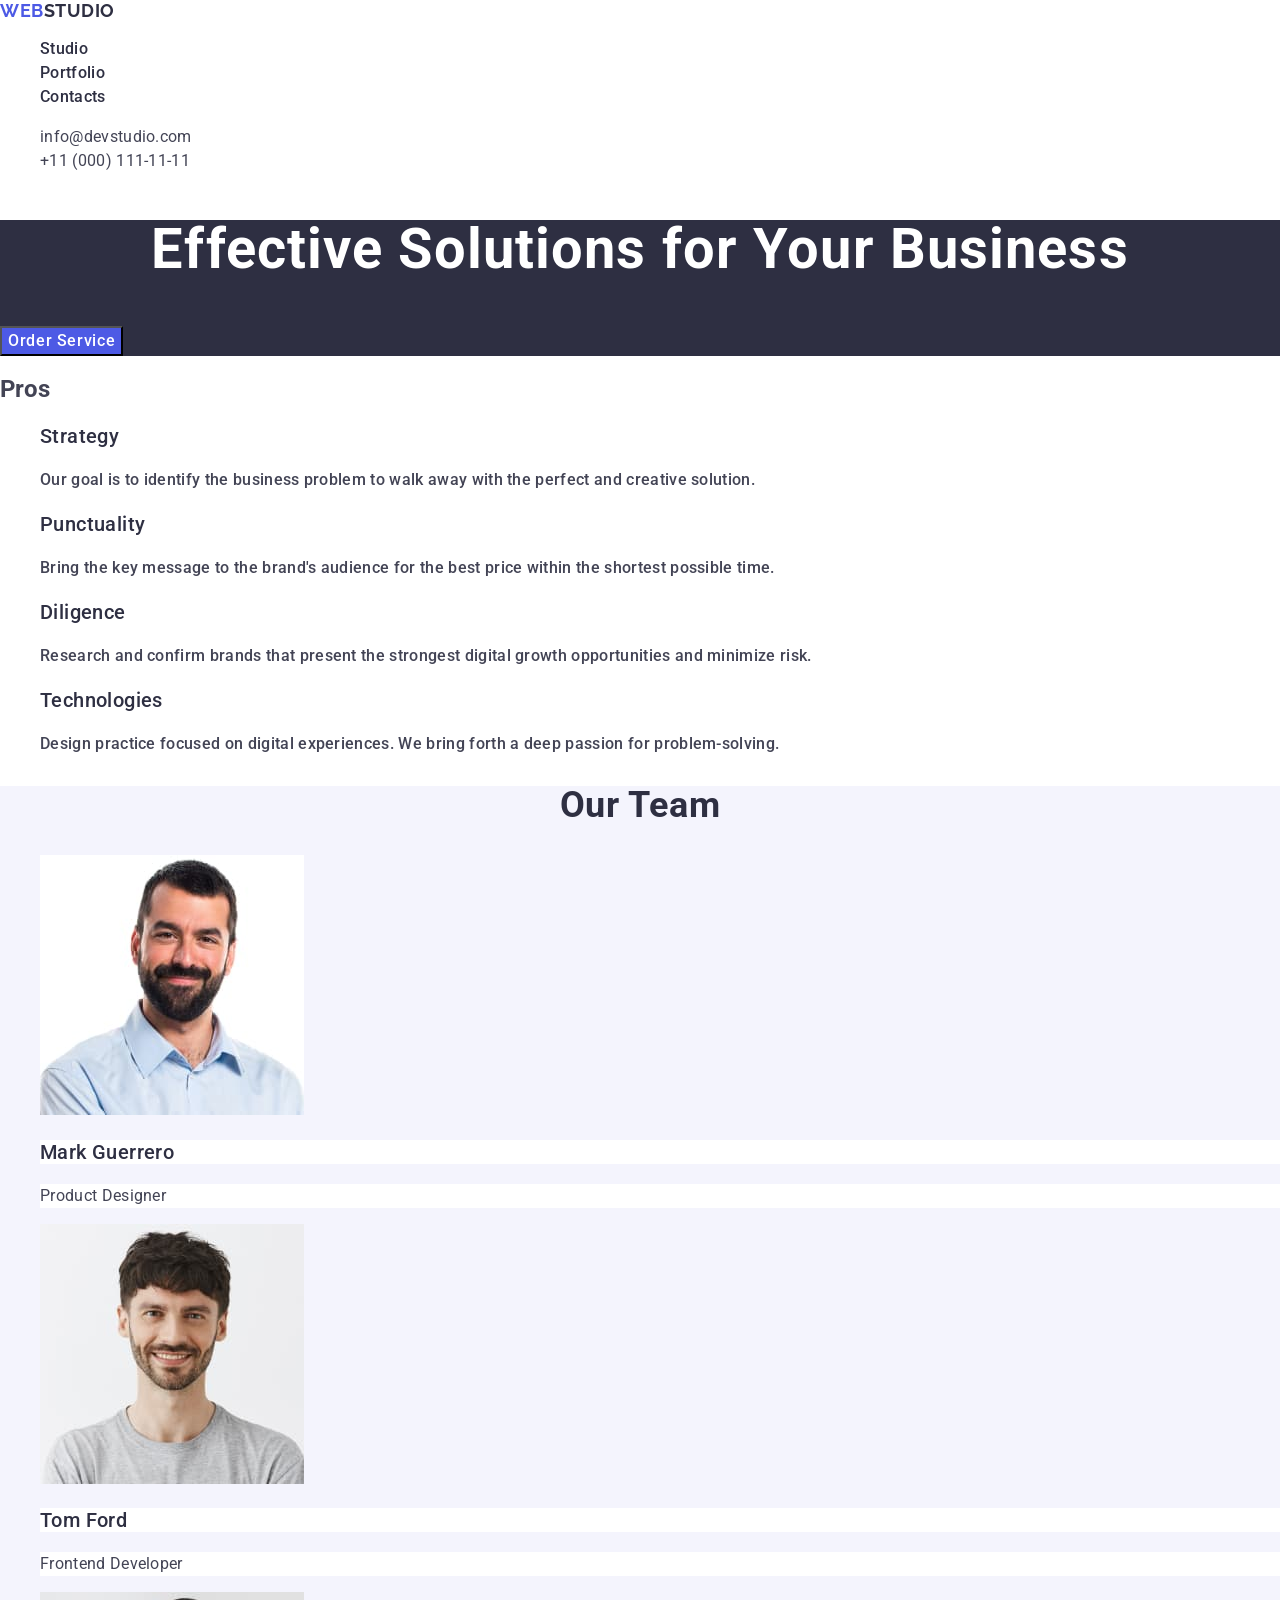
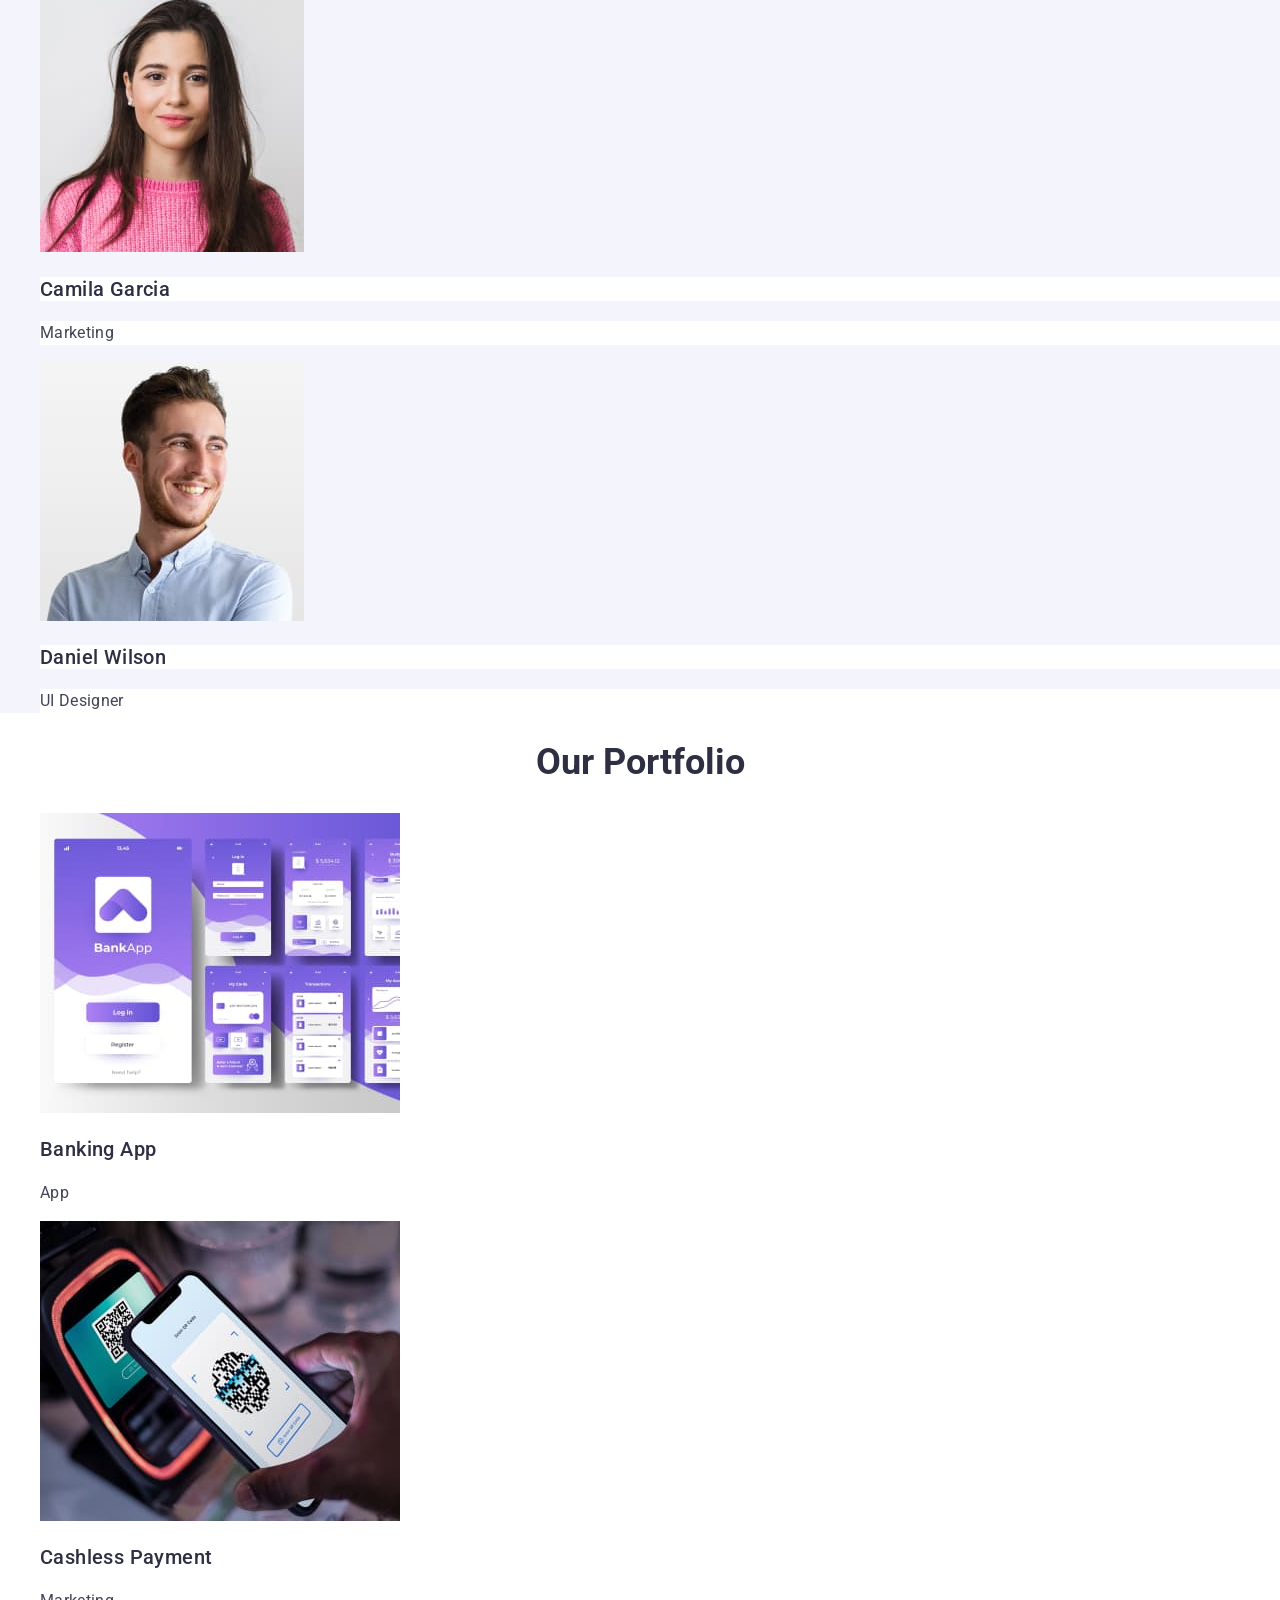
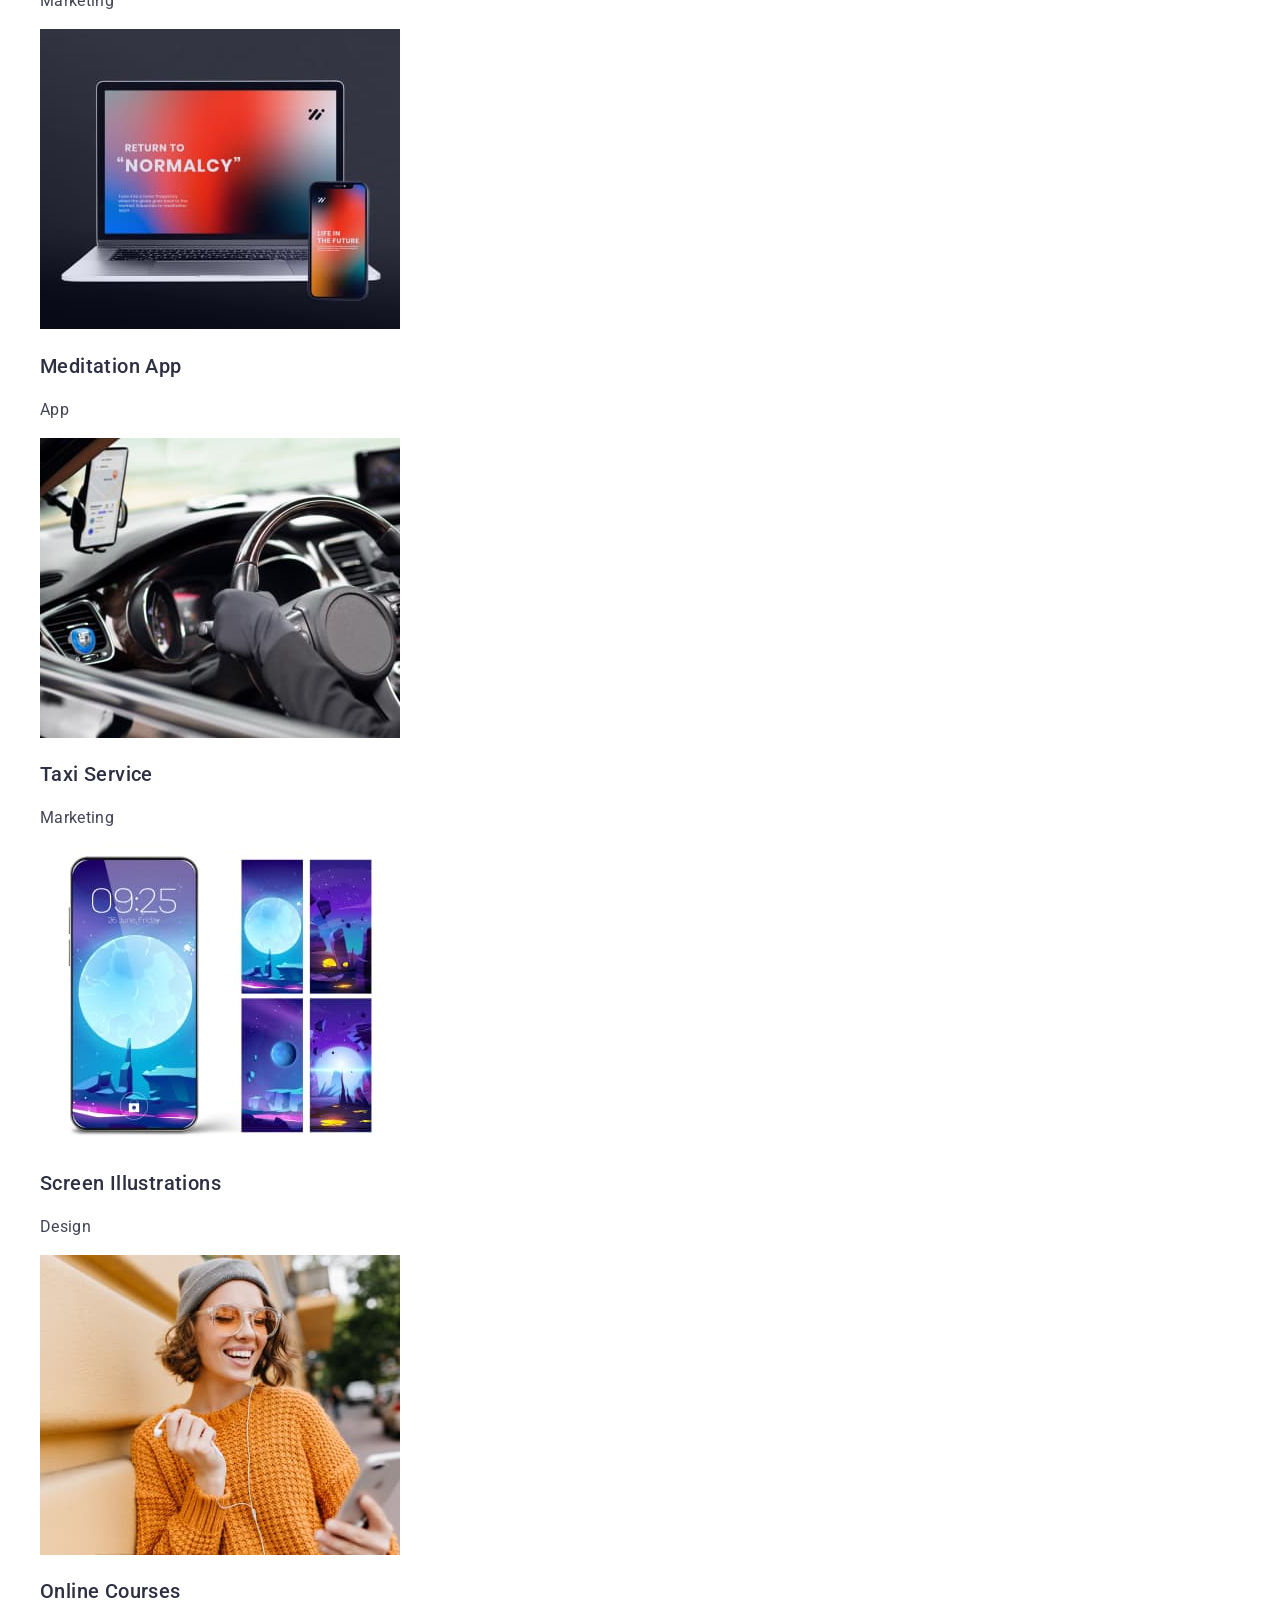
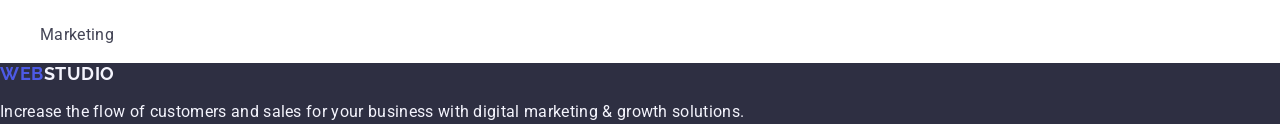
==== commit a710dde7: "#1" ====
--- a/index.html
+++ b/index.html
@@ -59,26 +59,26 @@
        </section>
        <section class="team">
         <h2 class="title">Our Team</h2>
-        <ul class="first-list">
+        <ul>
             <li class="team-list">
                 <img src="./images/img(4).jpg" alt="Product Designer" width="264">
                 <h3 class="team-title">Mark Guerrero</h3>
-                <p class="text">Product Designer</p>
+                <p class="team-text">Product Designer</p>
             </li>
             <li class="team-list">
                 <img src="./images/img(3).jpg" alt="Frontend Developer" width="264">
                 <h3 class="team-title">Tom Ford</h3>
-                <p class="text">Frontend Developer</p>
+                <p class="team-text">Frontend Developer</p>
             </li>
             <li class="team-list">
                 <img src="./images/img(2).jpg" alt="Marketing" width="264">
                 <h3 class="team-title">Camila Garcia</h3>
-                <p class="text">Marketing</p>
+                <p class="team-text">Marketing</p>
             </li>
             <li class="team-list">
                 <img src="./images/img(1).jpg" alt="UI Designer" width="264">
                 <h3 class="team-title">Daniel Wilson</h3>
-                <p class="text">UI Designer</p>
+                <p class="team-text">UI Designer</p>
             </li>
         </ul>
        </section>
--- a/css/styles.css
+++ b/css/styles.css
@@ -104,7 +104,8 @@
 .team{
     background-color:#F4F4FD ;
 }
-.first-list{
+
+ .team-list > .team-title, .team-text{
     background-color: #FFFFFF;
 }
 .team .title{
@@ -124,7 +125,7 @@
     letter-spacing: 0.02em;
    
 }
-.team .text{
+.team .team-text{
     font-weight: 400;
     font-size: 16px;
     line-height: 1.5;
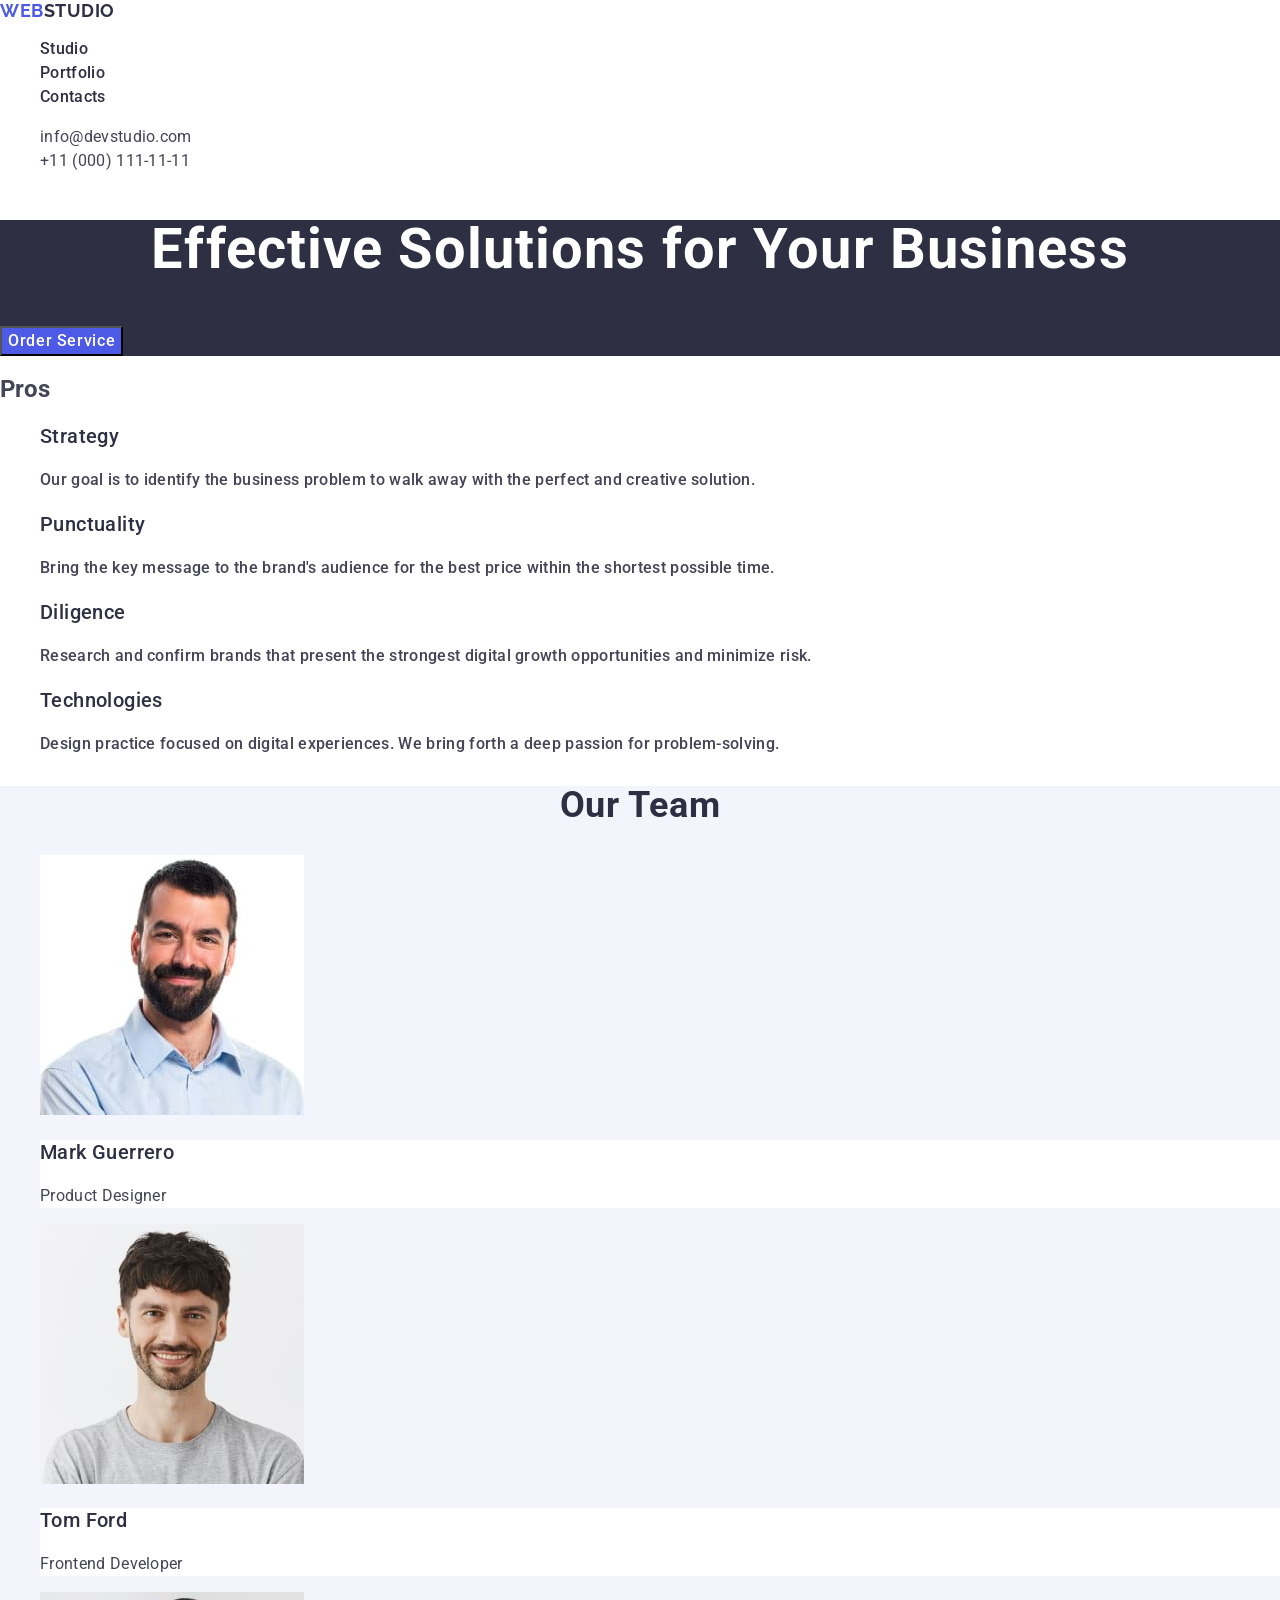
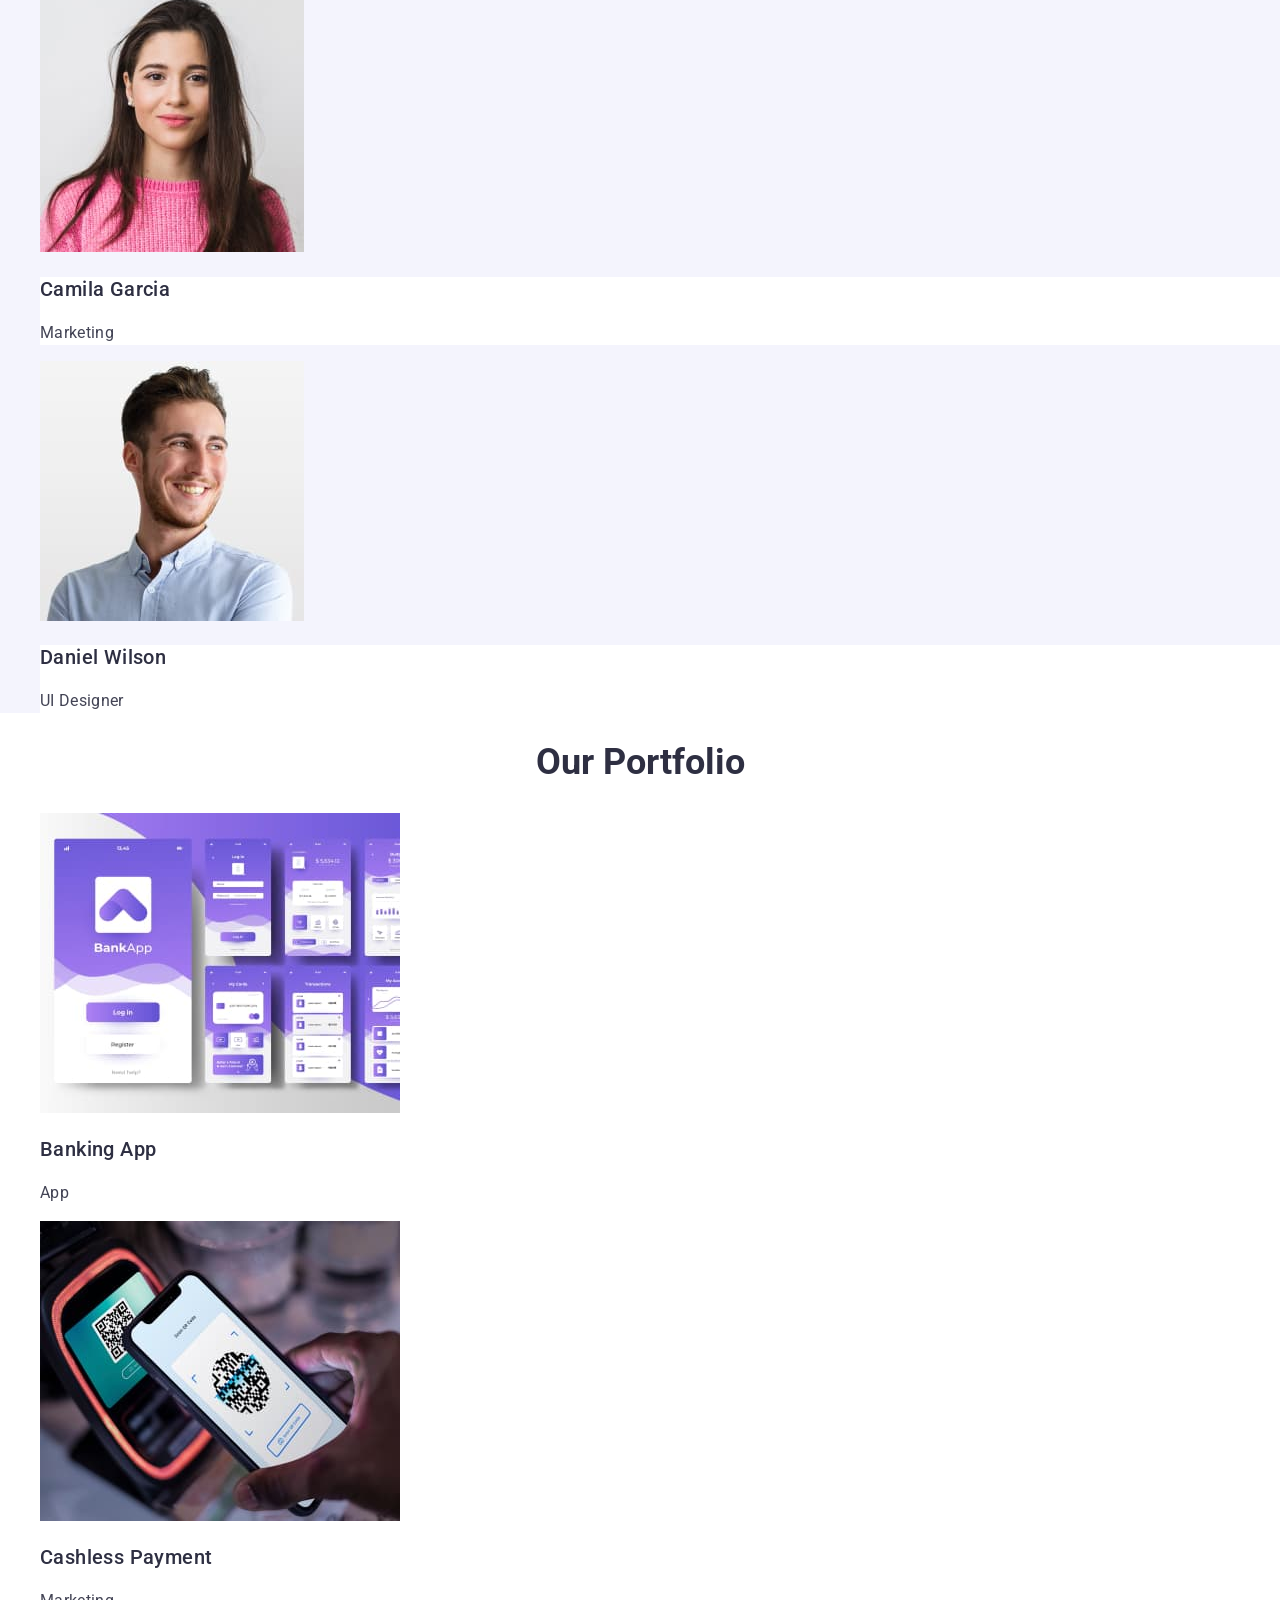
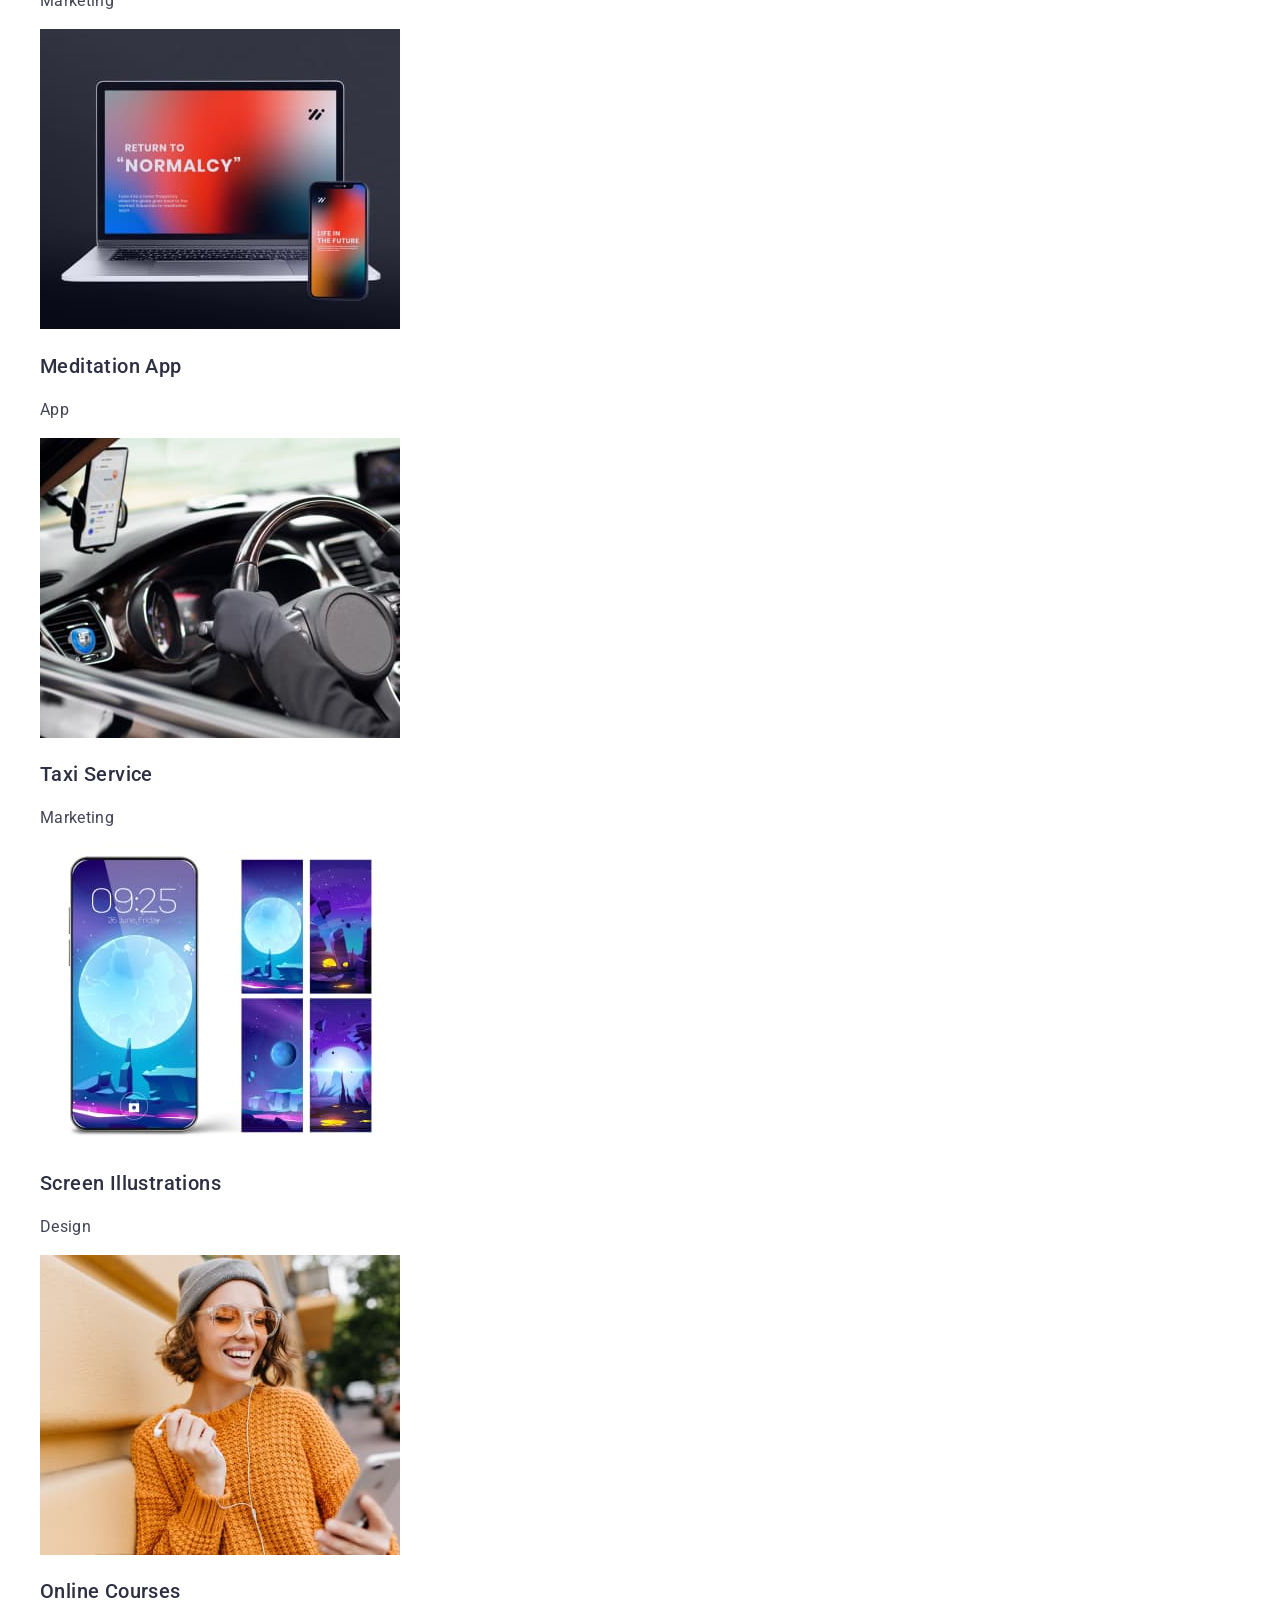
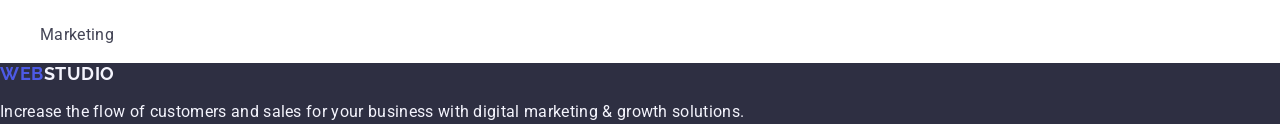
==== commit 97166387: "team" ====
--- a/index.html
+++ b/index.html
@@ -60,25 +60,35 @@
        <section class="team">
         <h2 class="title">Our Team</h2>
         <ul>
-            <li class="team-list">
+            <li>
                 <img src="./images/img(4).jpg" alt="Product Designer" width="264">
+                <li class="sec-list">
                 <h3 class="team-title">Mark Guerrero</h3>
                 <p class="team-text">Product Designer</p>
             </li>
-            <li class="team-list">
+            </li>
+            <li>
                 <img src="./images/img(3).jpg" alt="Frontend Developer" width="264">
-                <h3 class="team-title">Tom Ford</h3>
+                <li class="sec-list">
+                    <h3 class="team-title">Tom Ford</h3>
                 <p class="team-text">Frontend Developer</p>
             </li>
-            <li class="team-list">
+               
+            </li>
+            <li>
                 <img src="./images/img(2).jpg" alt="Marketing" width="264">
-                <h3 class="team-title">Camila Garcia</h3>
-                <p class="team-text">Marketing</p>
+                <li class="sec-list">
+                      <h3 class="team-title">Camila Garcia</h3>
+                      <p class="team-text">Marketing</p>
+                </li>
+               
             </li>
-            <li class="team-list">
+            <li>
                 <img src="./images/img(1).jpg" alt="UI Designer" width="264">
-                <h3 class="team-title">Daniel Wilson</h3>
-                <p class="team-text">UI Designer</p>
+                <li class="sec-list">
+                    <h3 class="team-title">Daniel Wilson</h3>
+                    <p class="team-text">UI Designer</p>
+                </li>
             </li>
         </ul>
        </section>
--- a/css/styles.css
+++ b/css/styles.css
@@ -105,7 +105,7 @@
     background-color:#F4F4FD ;
 }
 
- .team-list > .team-title, .team-text{
+ .team .sec-list{
     background-color: #FFFFFF;
 }
 .team .title{
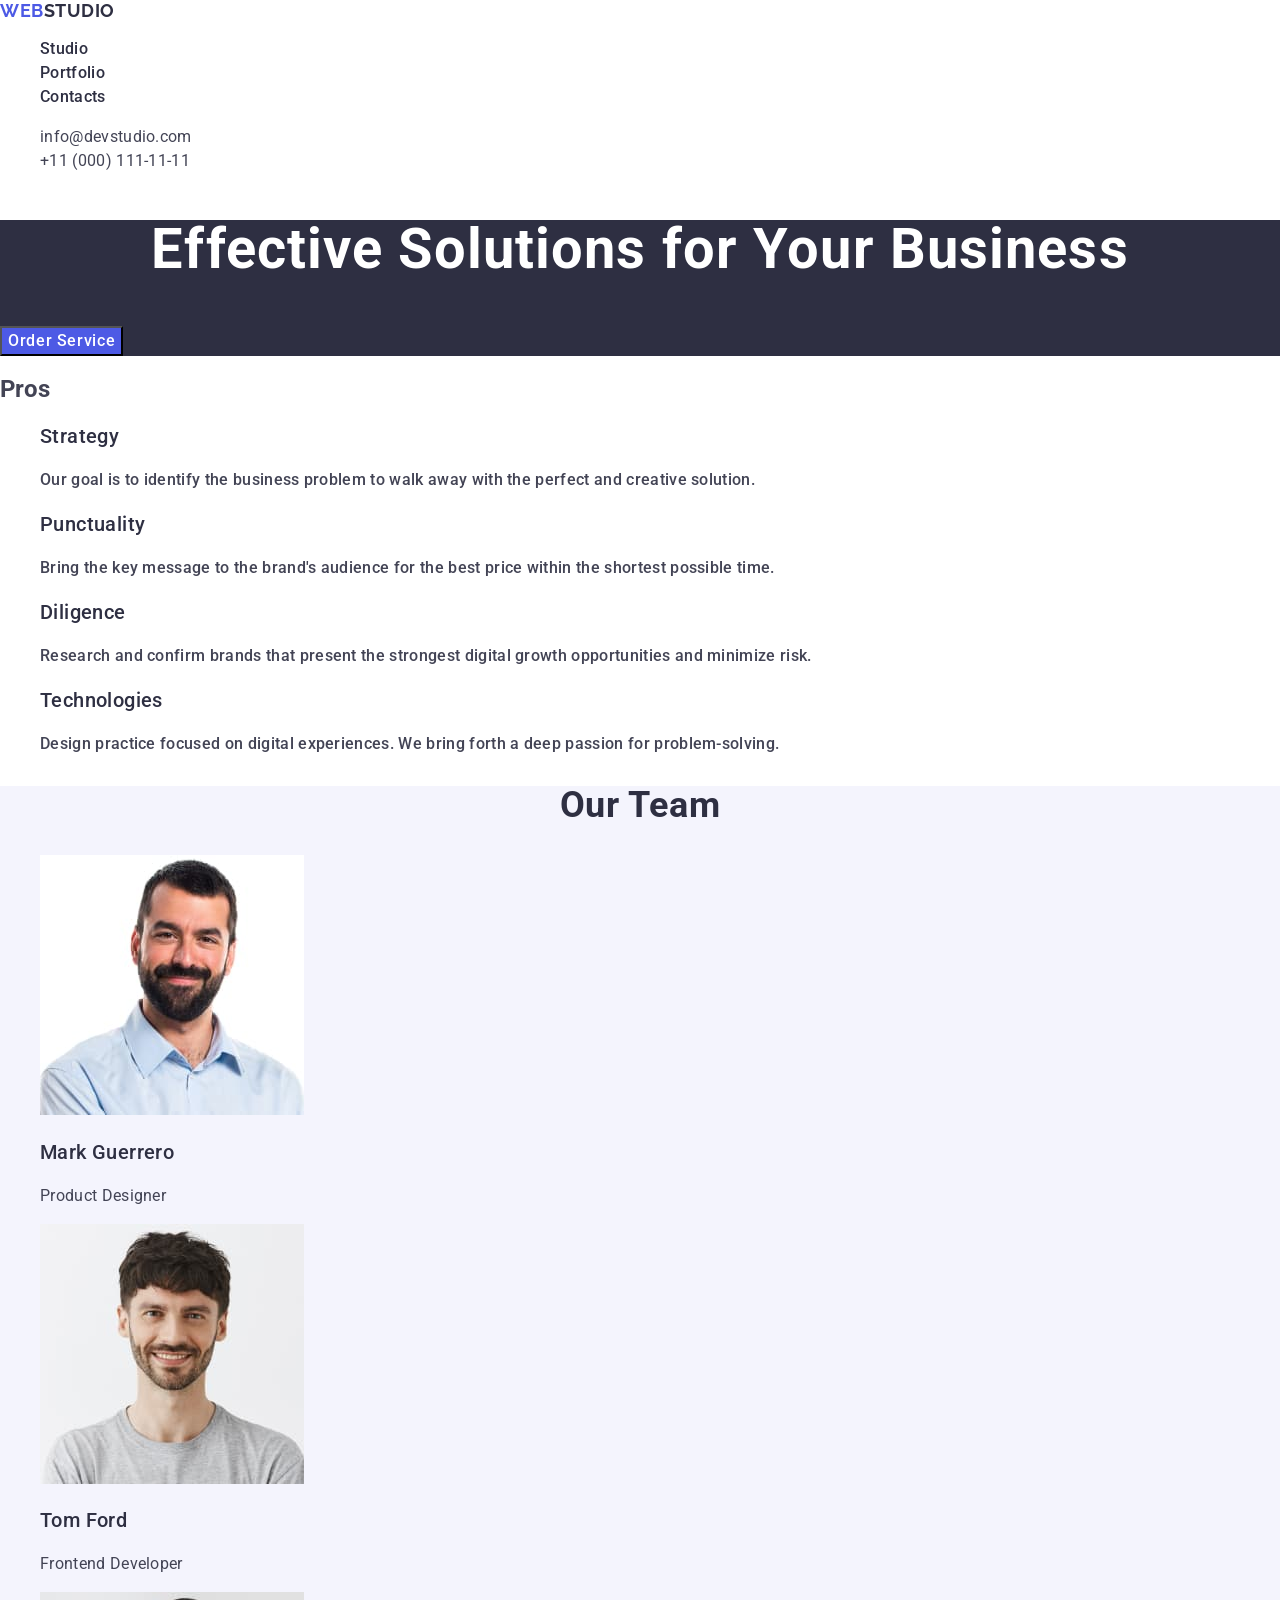
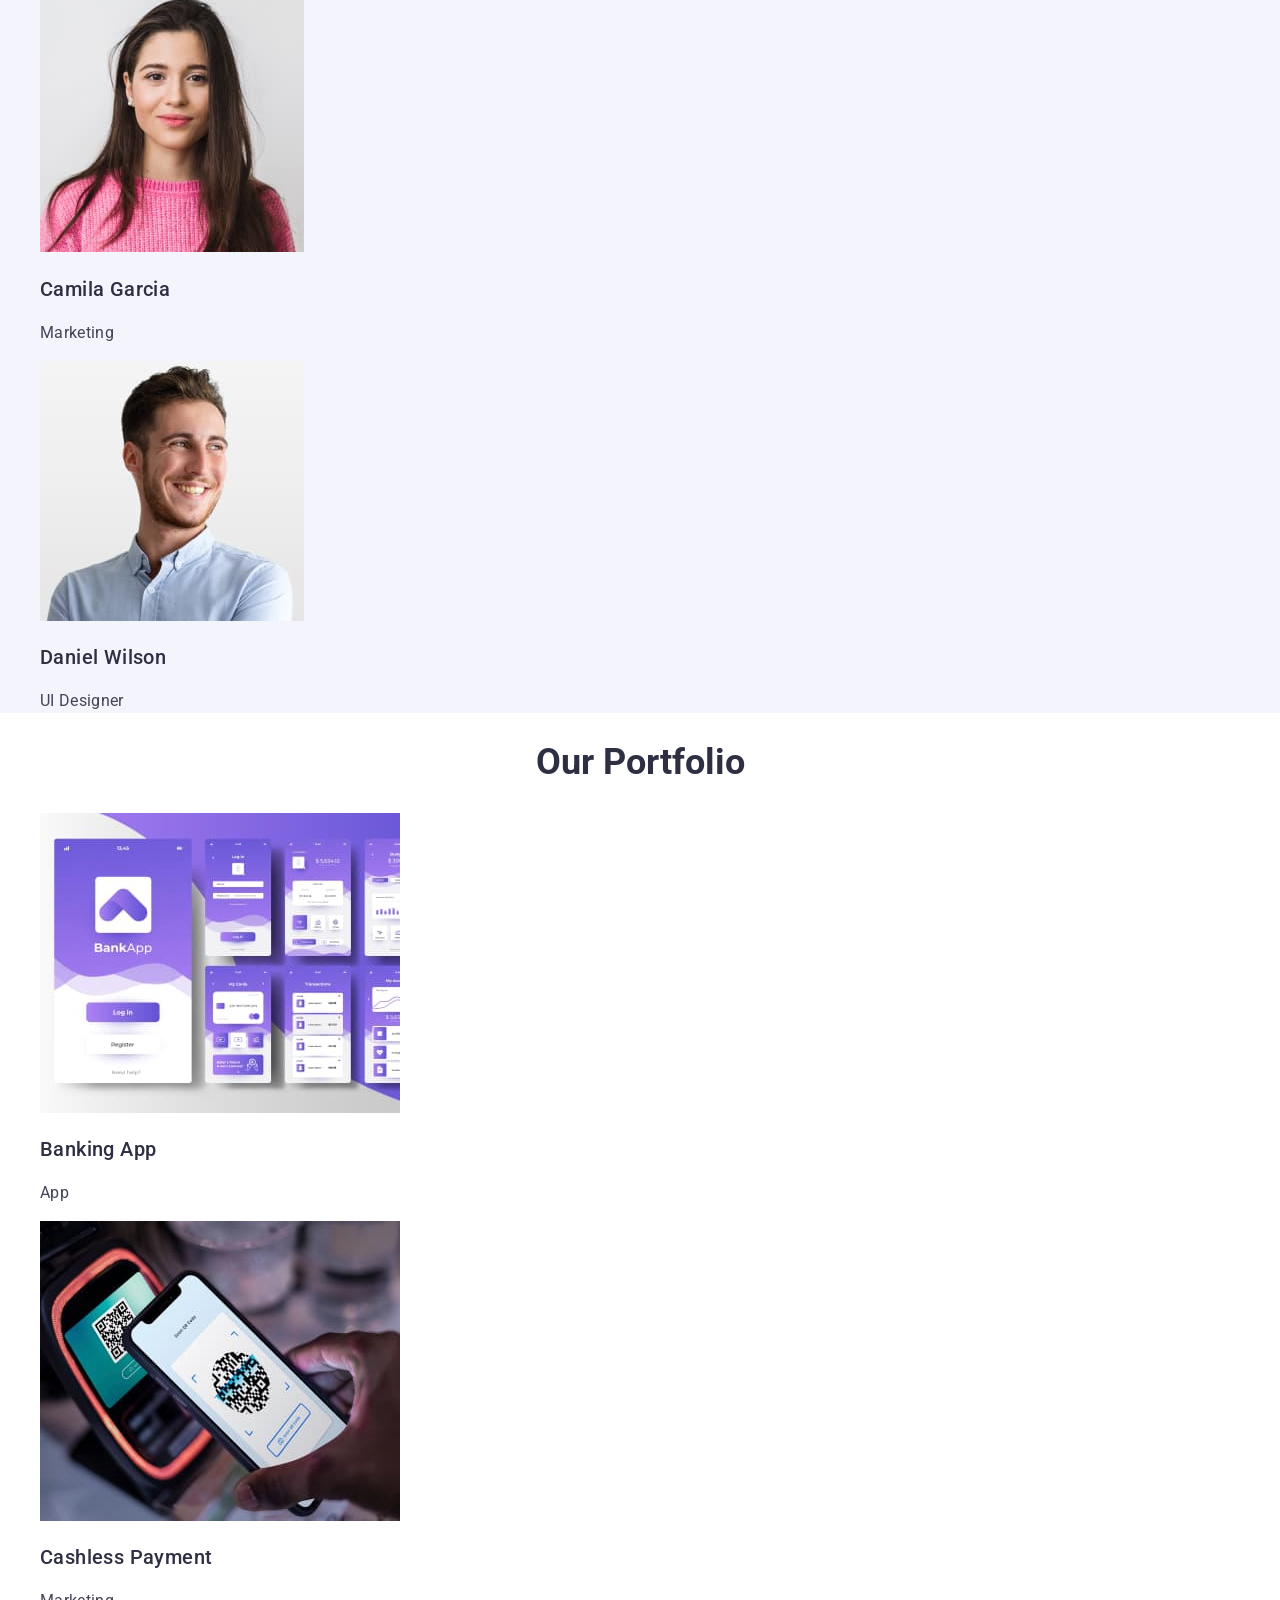
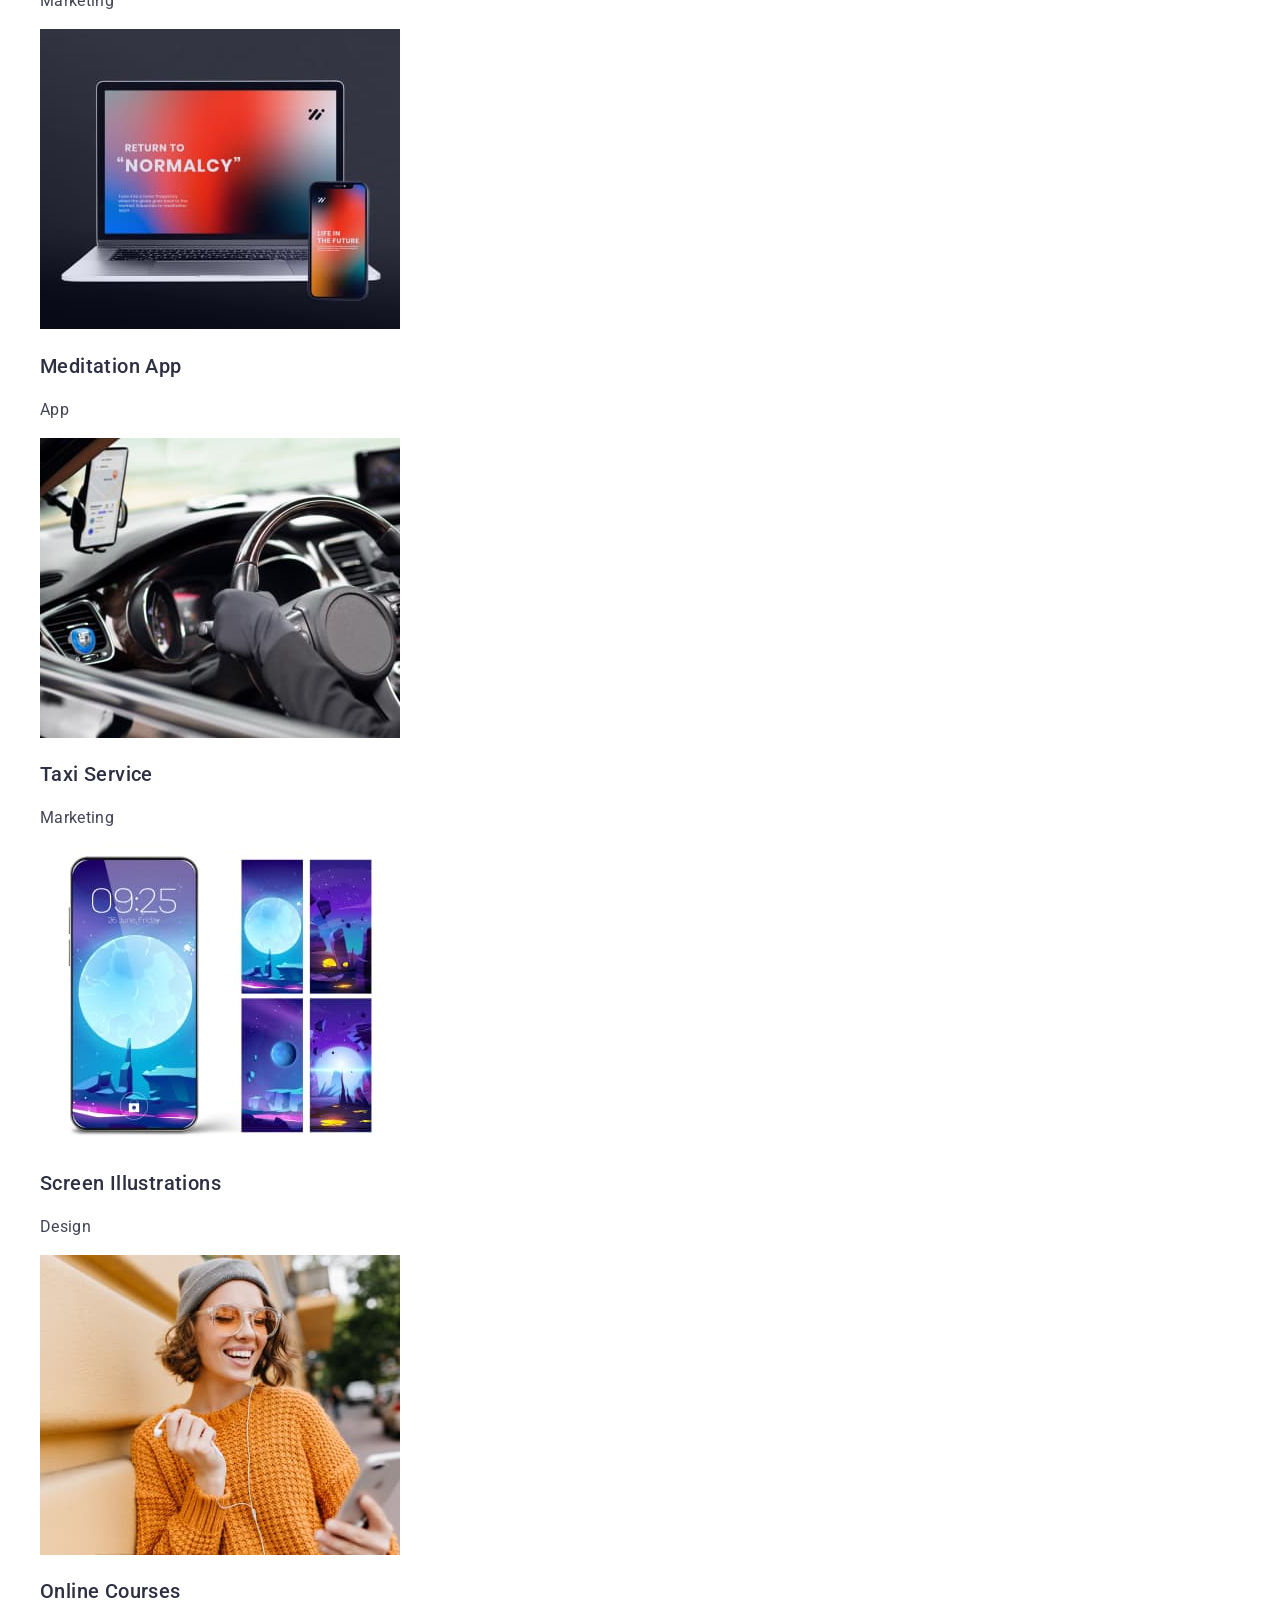
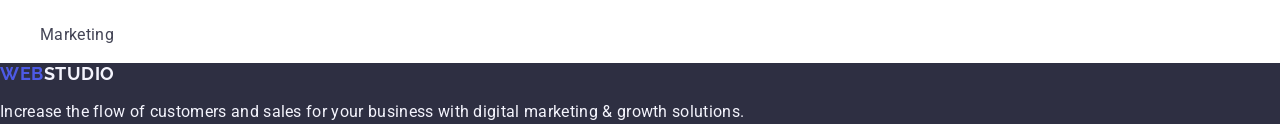
==== commit 960aefd9: "move back" ====
--- a/index.html
+++ b/index.html
@@ -60,35 +60,25 @@
        <section class="team">
         <h2 class="title">Our Team</h2>
         <ul>
-            <li>
+            <li class="team-list">
                 <img src="./images/img(4).jpg" alt="Product Designer" width="264">
-                <li class="sec-list">
                 <h3 class="team-title">Mark Guerrero</h3>
                 <p class="team-text">Product Designer</p>
             </li>
-            </li>
-            <li>
+            <li class="team-list">
                 <img src="./images/img(3).jpg" alt="Frontend Developer" width="264">
-                <li class="sec-list">
-                    <h3 class="team-title">Tom Ford</h3>
+                <h3 class="team-title">Tom Ford</h3>
                 <p class="team-text">Frontend Developer</p>
             </li>
-               
+            <li class="team-list">
+                <img src="./images/img(2).jpg" alt="Marketing" width="264">
+                <h3 class="team-title">Camila Garcia</h3>
+                <p class="team-text">Marketing</p>
             </li>
-            <li>
-                <img src="./images/img(2).jpg" alt="Marketing" width="264">
-                <li class="sec-list">
-                      <h3 class="team-title">Camila Garcia</h3>
-                      <p class="team-text">Marketing</p>
-                </li>
-               
-            </li>
-            <li>
+            <li class="team-list">
                 <img src="./images/img(1).jpg" alt="UI Designer" width="264">
-                <li class="sec-list">
-                    <h3 class="team-title">Daniel Wilson</h3>
-                    <p class="team-text">UI Designer</p>
-                </li>
+                <h3 class="team-title">Daniel Wilson</h3>
+                <p class="team-text">UI Designer</p>
             </li>
         </ul>
        </section>
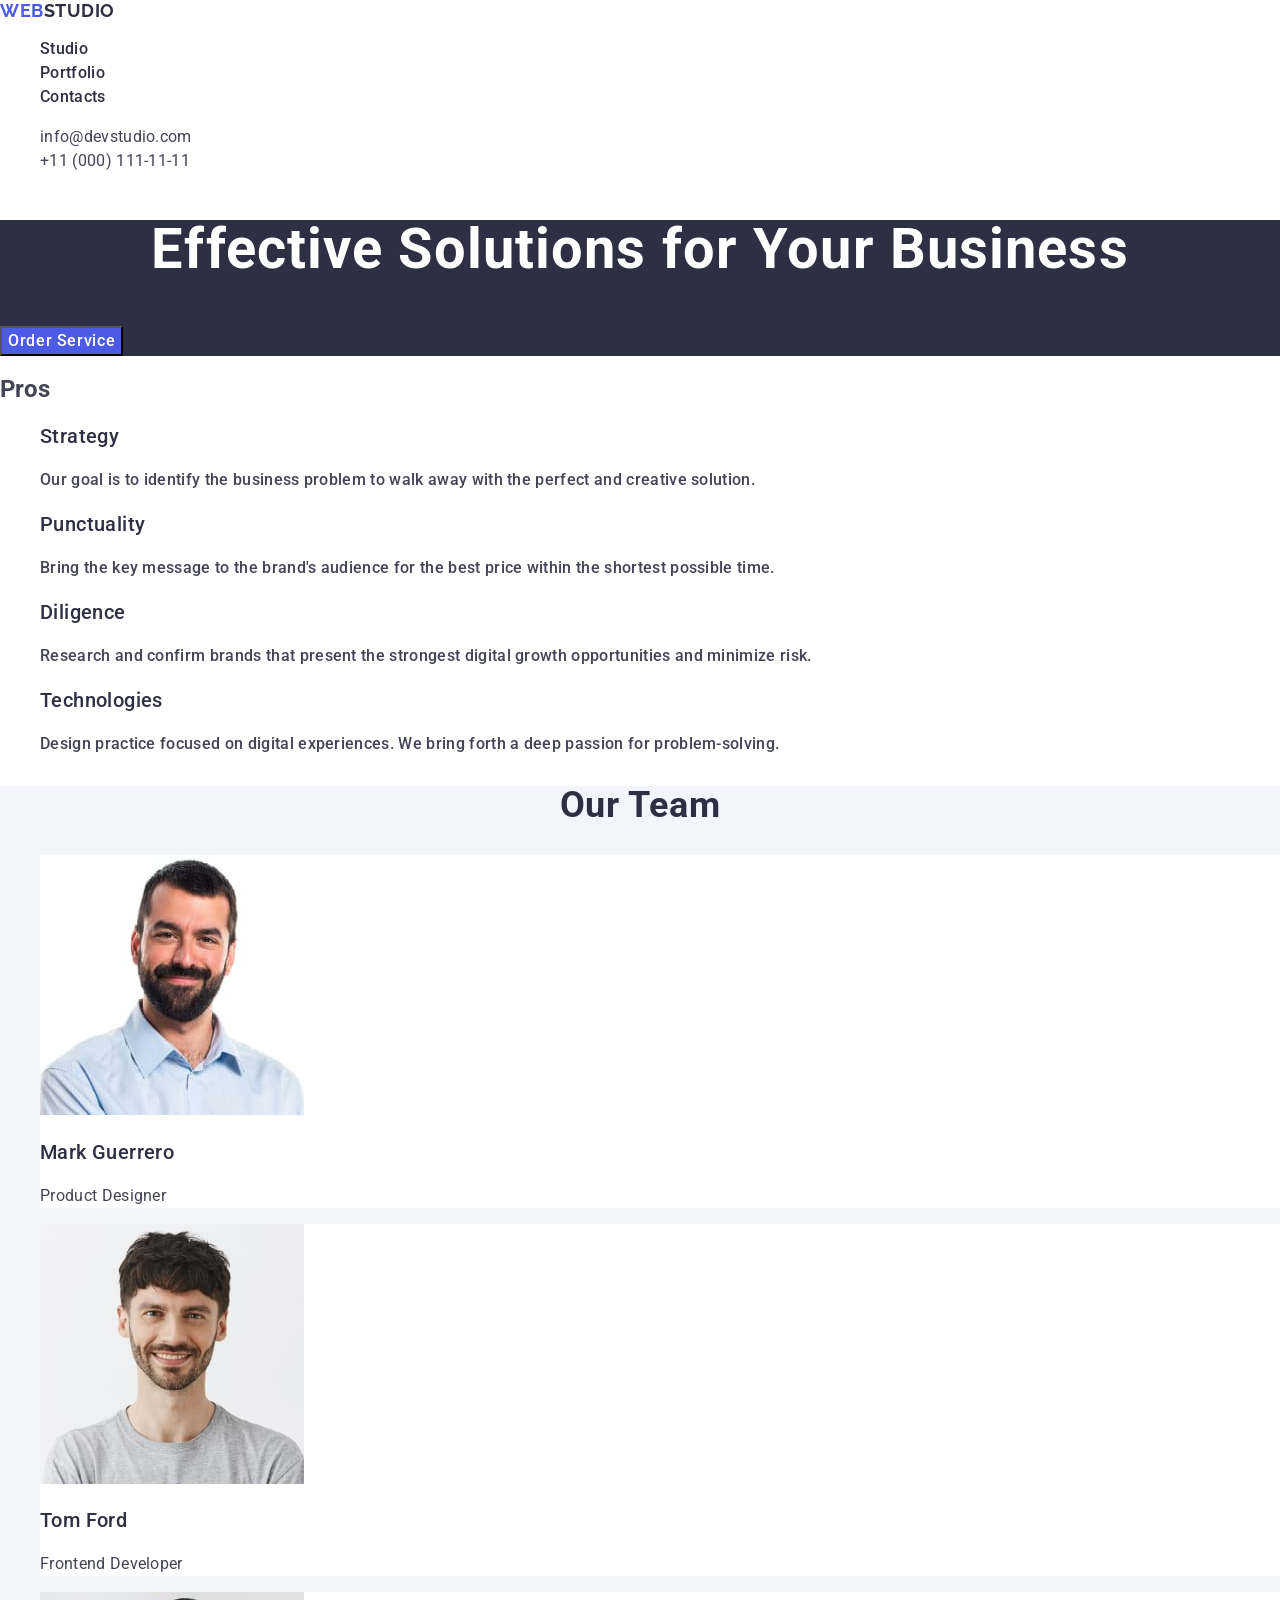
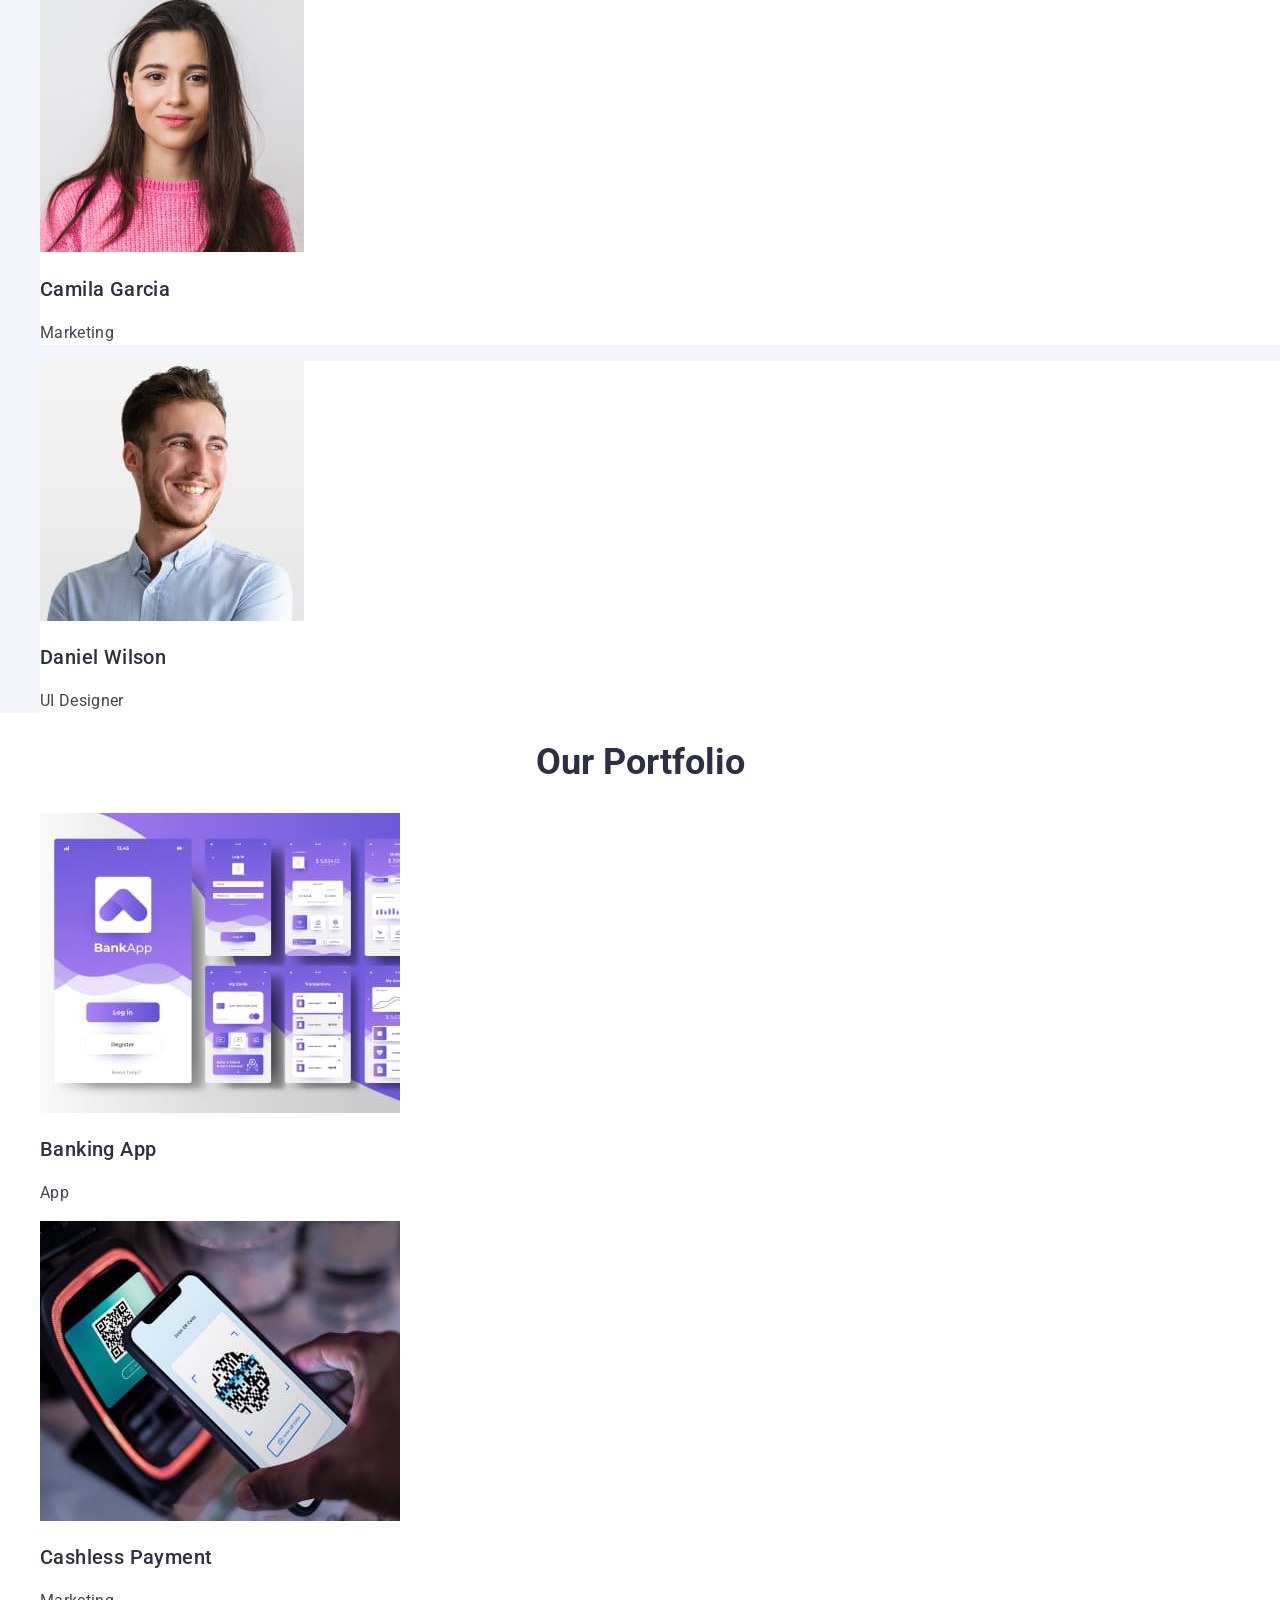
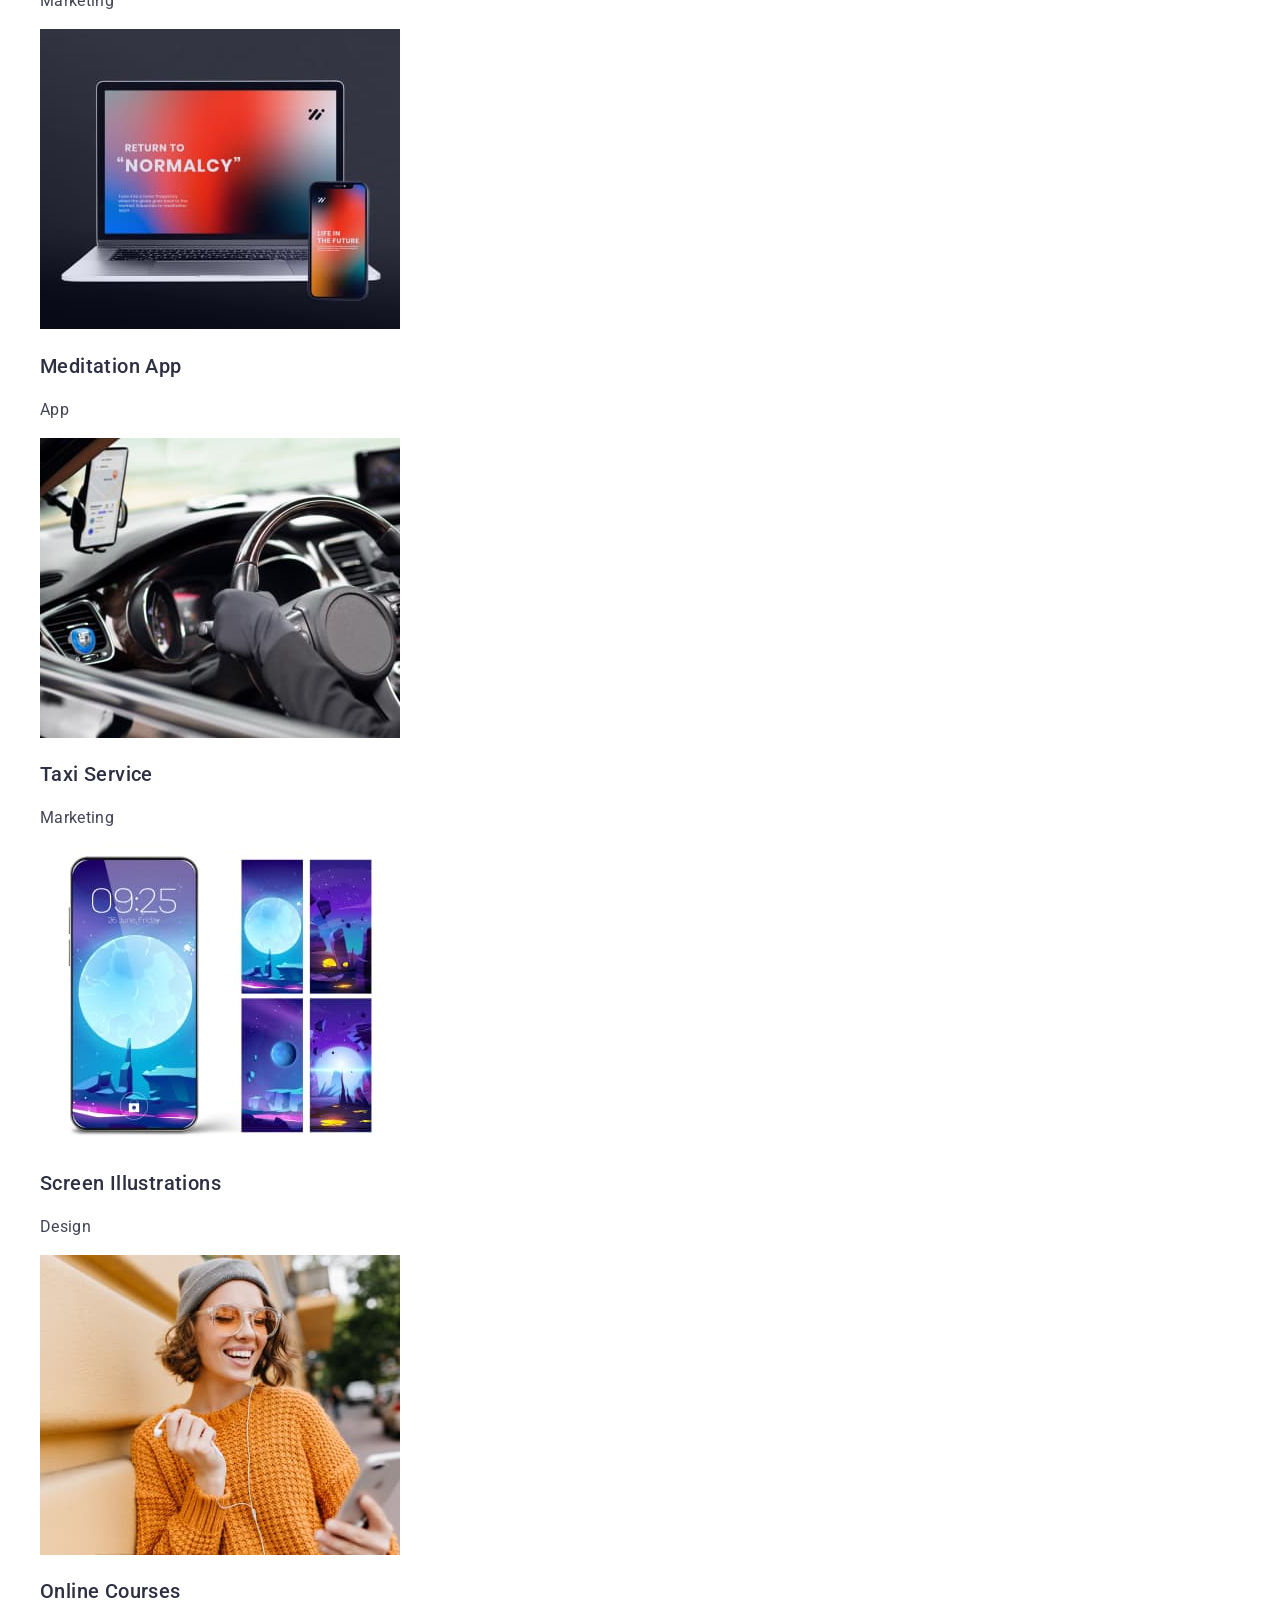
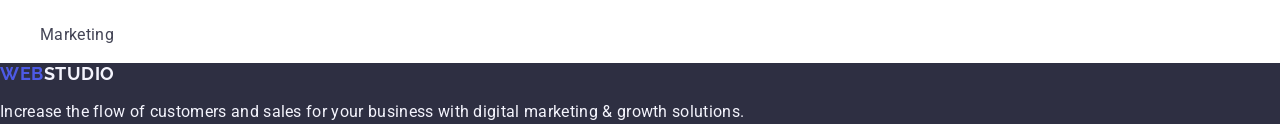
==== commit 84240c8d: "last up" ====
--- a/index.html
+++ b/index.html
@@ -5,10 +5,10 @@
     <meta charset="UTF-8">
     <meta name="viewport" content="width=device-width, initial-scale=1.0">
     <link rel="stylesheet" href="./css/styles.css">
-<link rel="preconnect" href="https://fonts.googleapis.com">
-<link rel="preconnect" href="https://fonts.gstatic.com" crossorigin>
-<link href="https://fonts.googleapis.com/css2?family=Raleway:wght@800&family=Roboto:wght@400;500;700;900&display=swap"
-    rel="stylesheet">
+    <link rel="preconnect" href="https://fonts.googleapis.com">
+    <link rel="preconnect" href="https://fonts.gstatic.com" crossorigin>
+    <link href="https://fonts.googleapis.com/css2?family=Raleway:wght@700&family=Roboto:wght@400;500;700;900&display=swap" rel="stylesheet">
+    
     <title>Document</title>
 </head>
 <body>
--- a/css/styles.css
+++ b/css/styles.css
@@ -104,8 +104,7 @@
 .team{
     background-color:#F4F4FD ;
 }
-
- .team .sec-list{
+.team-list{
     background-color: #FFFFFF;
 }
 .team .title{
